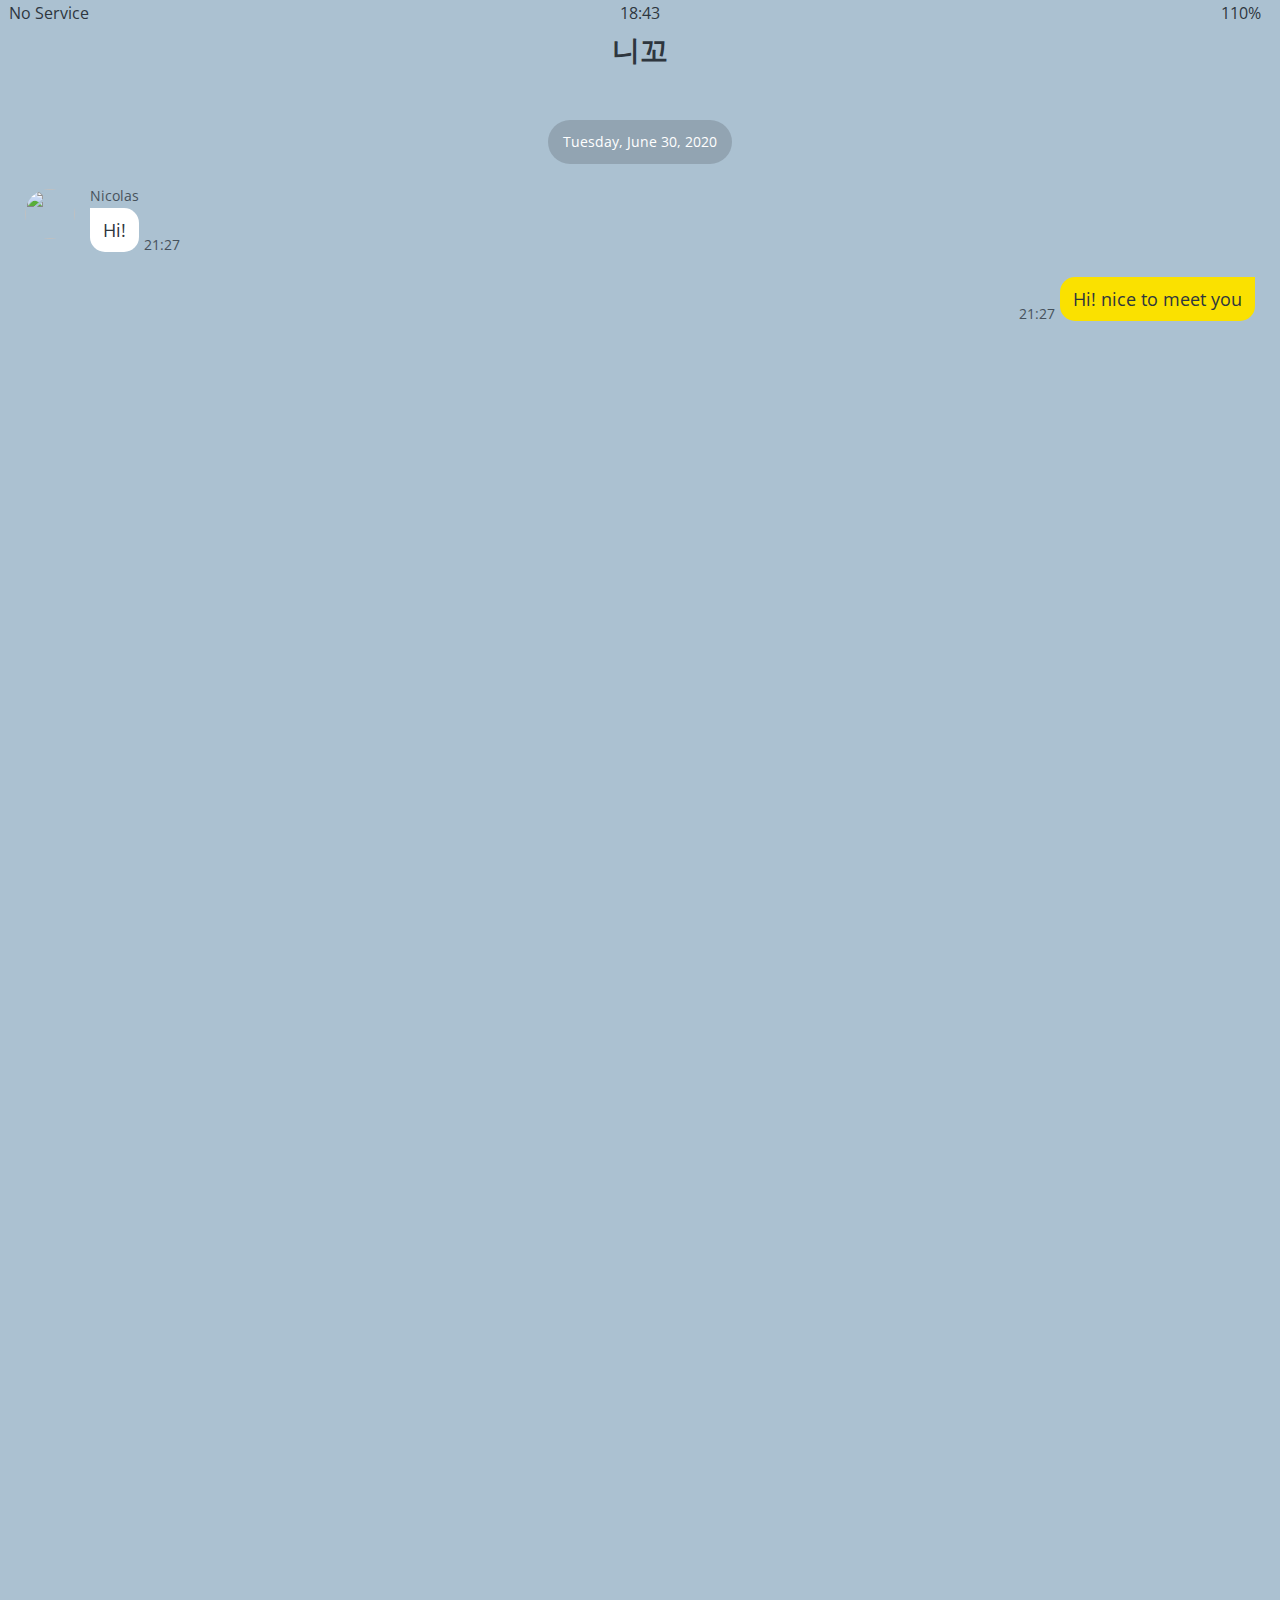
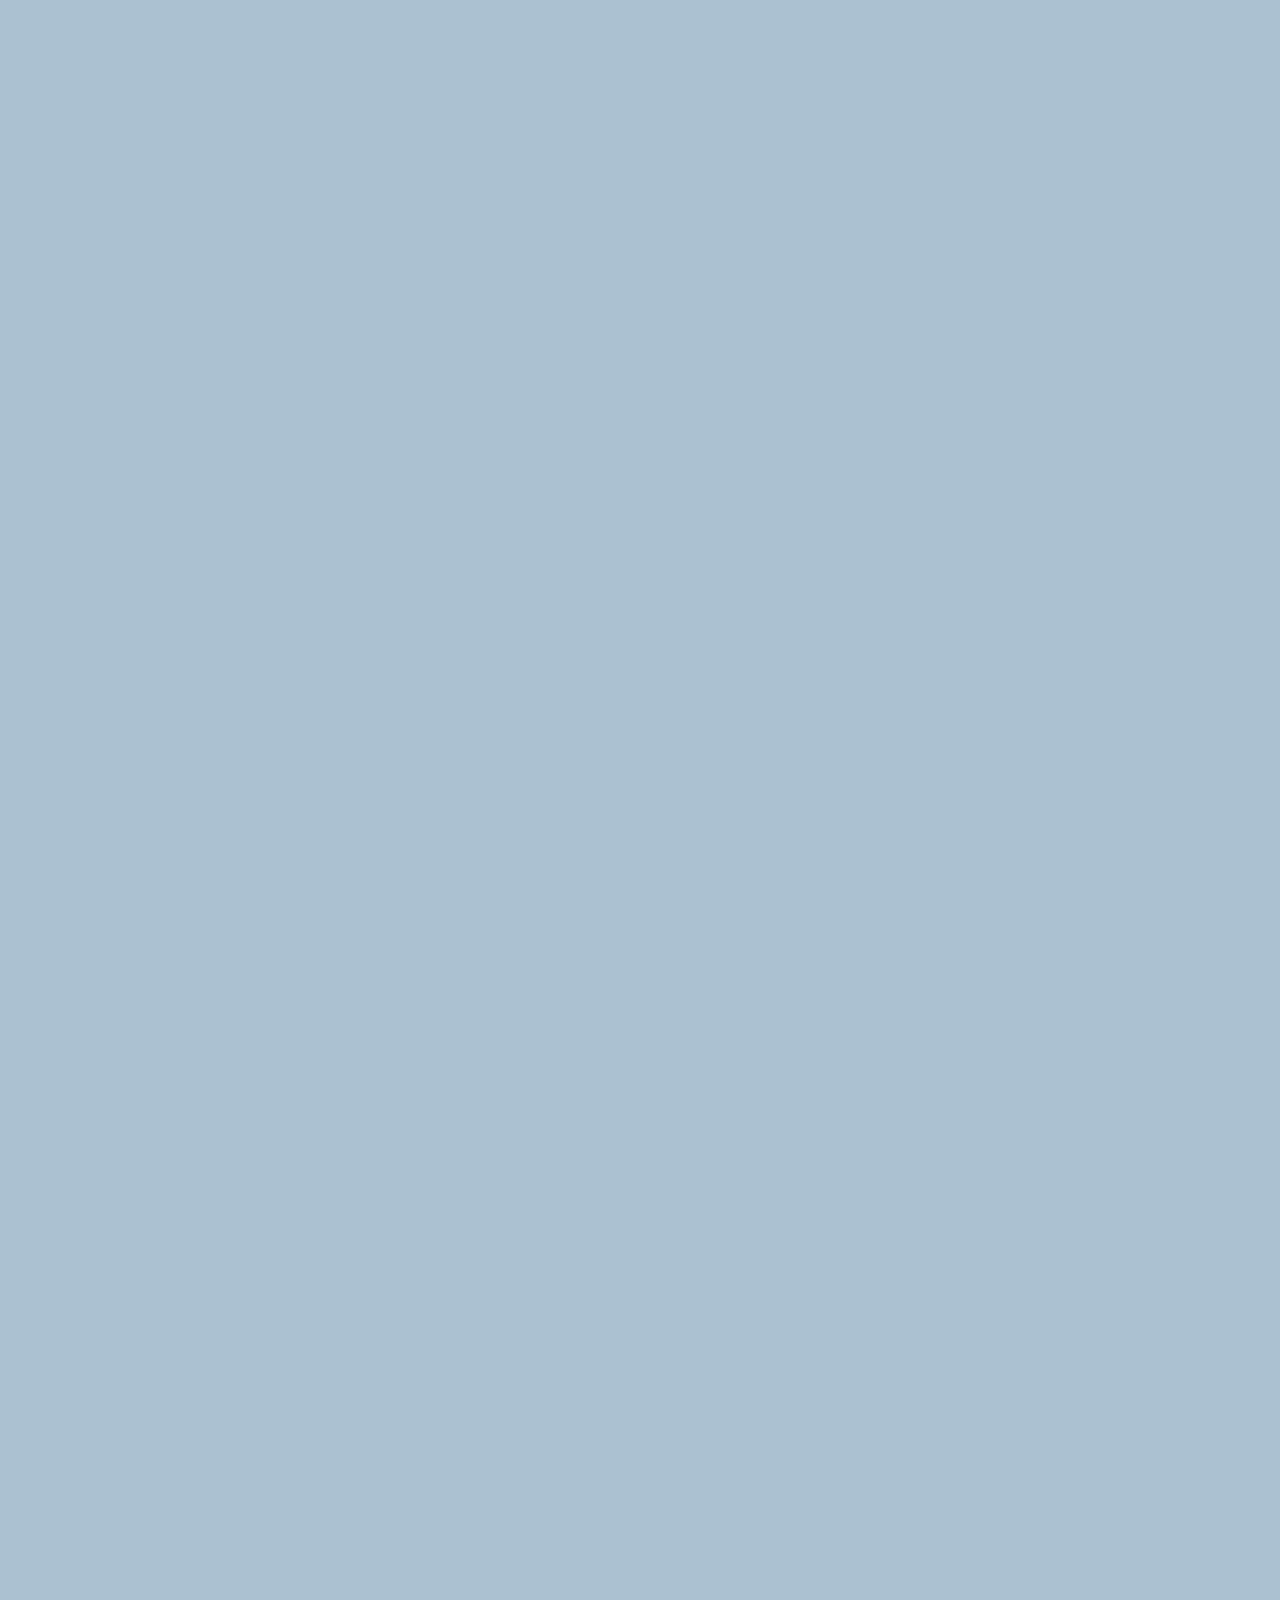
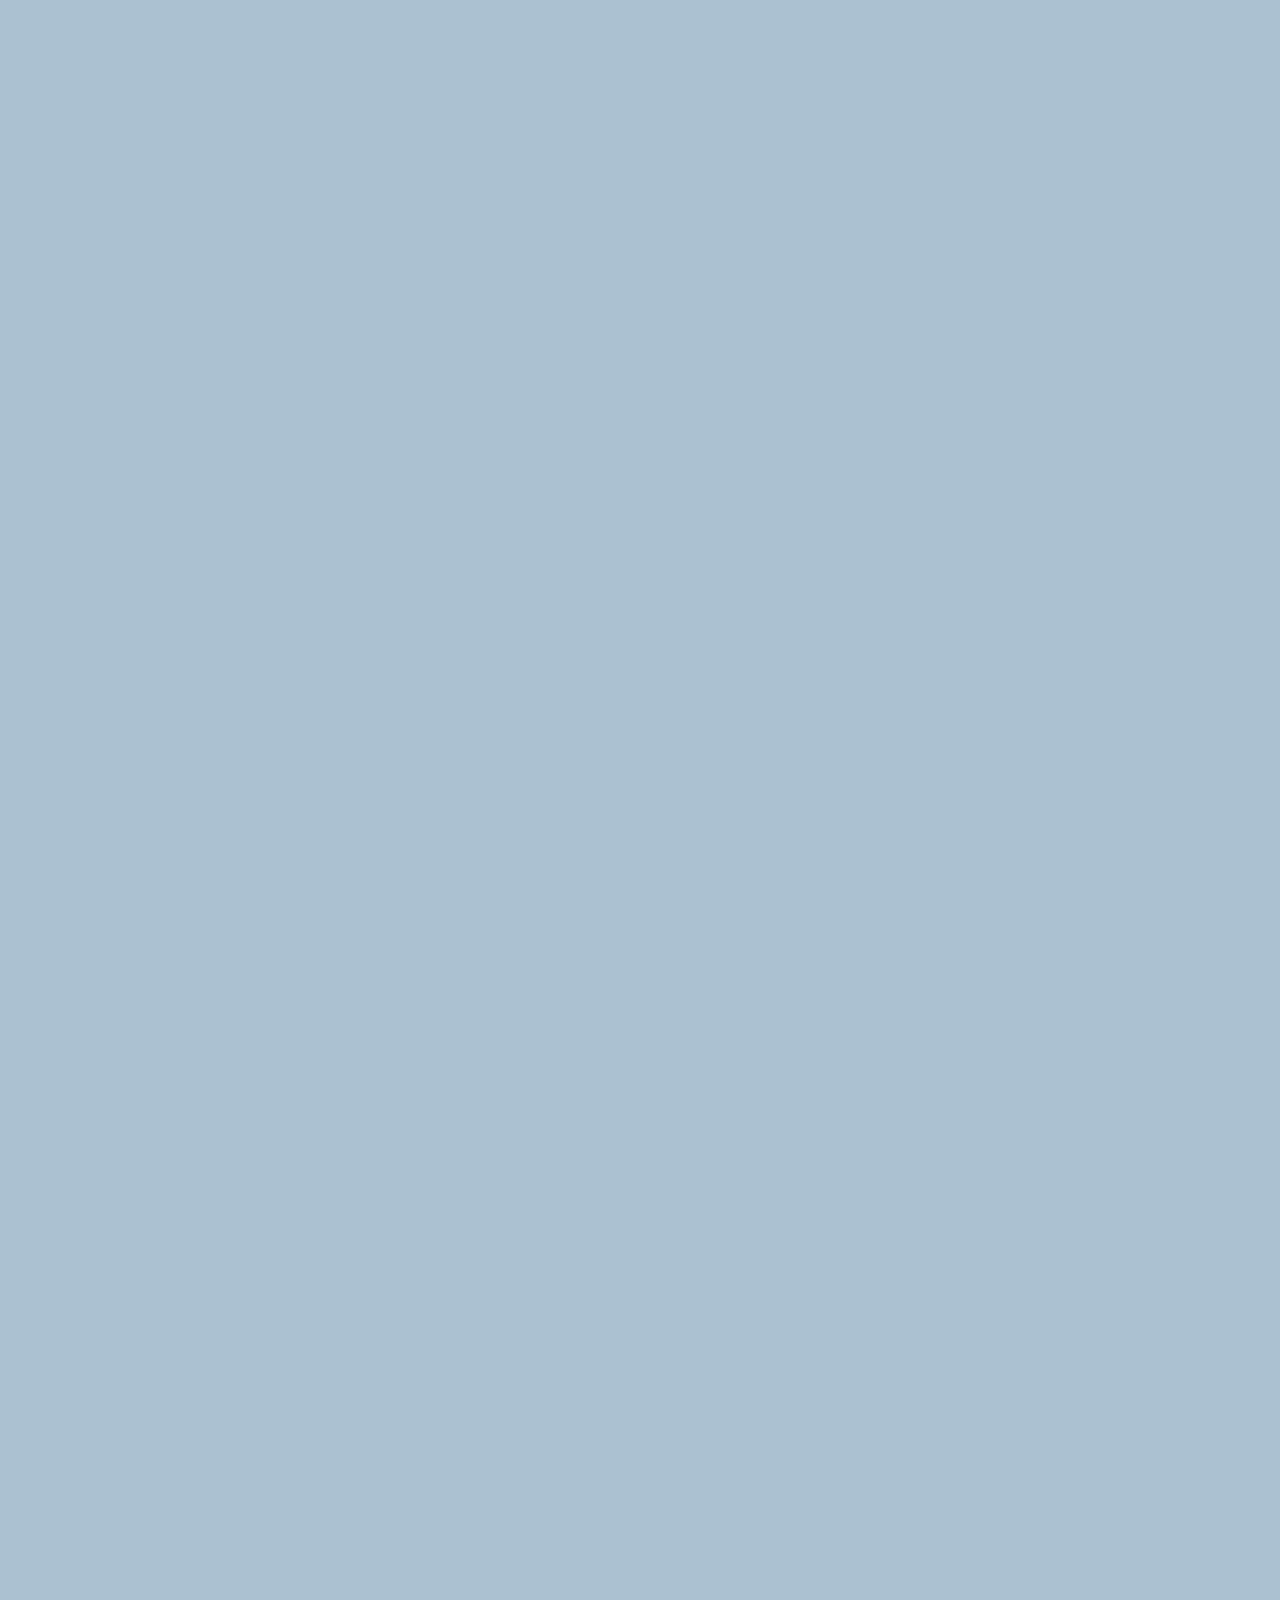
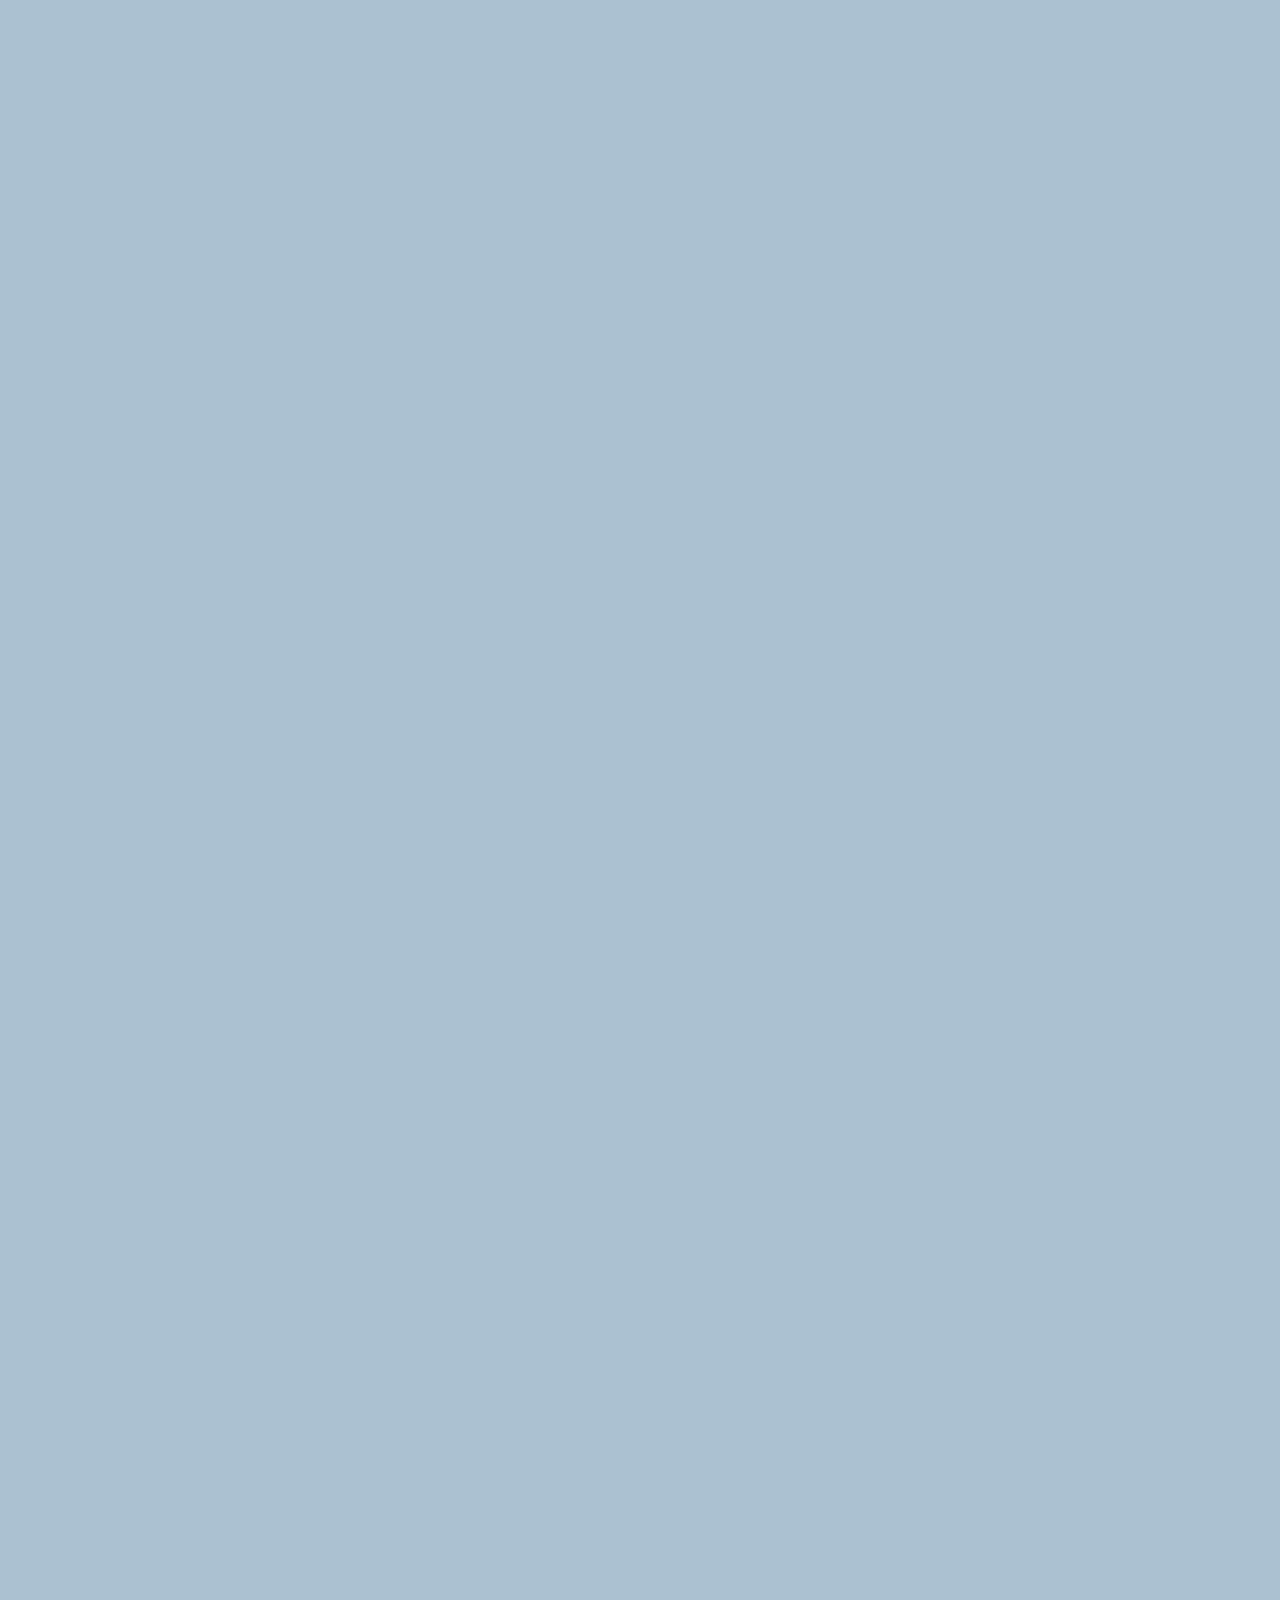
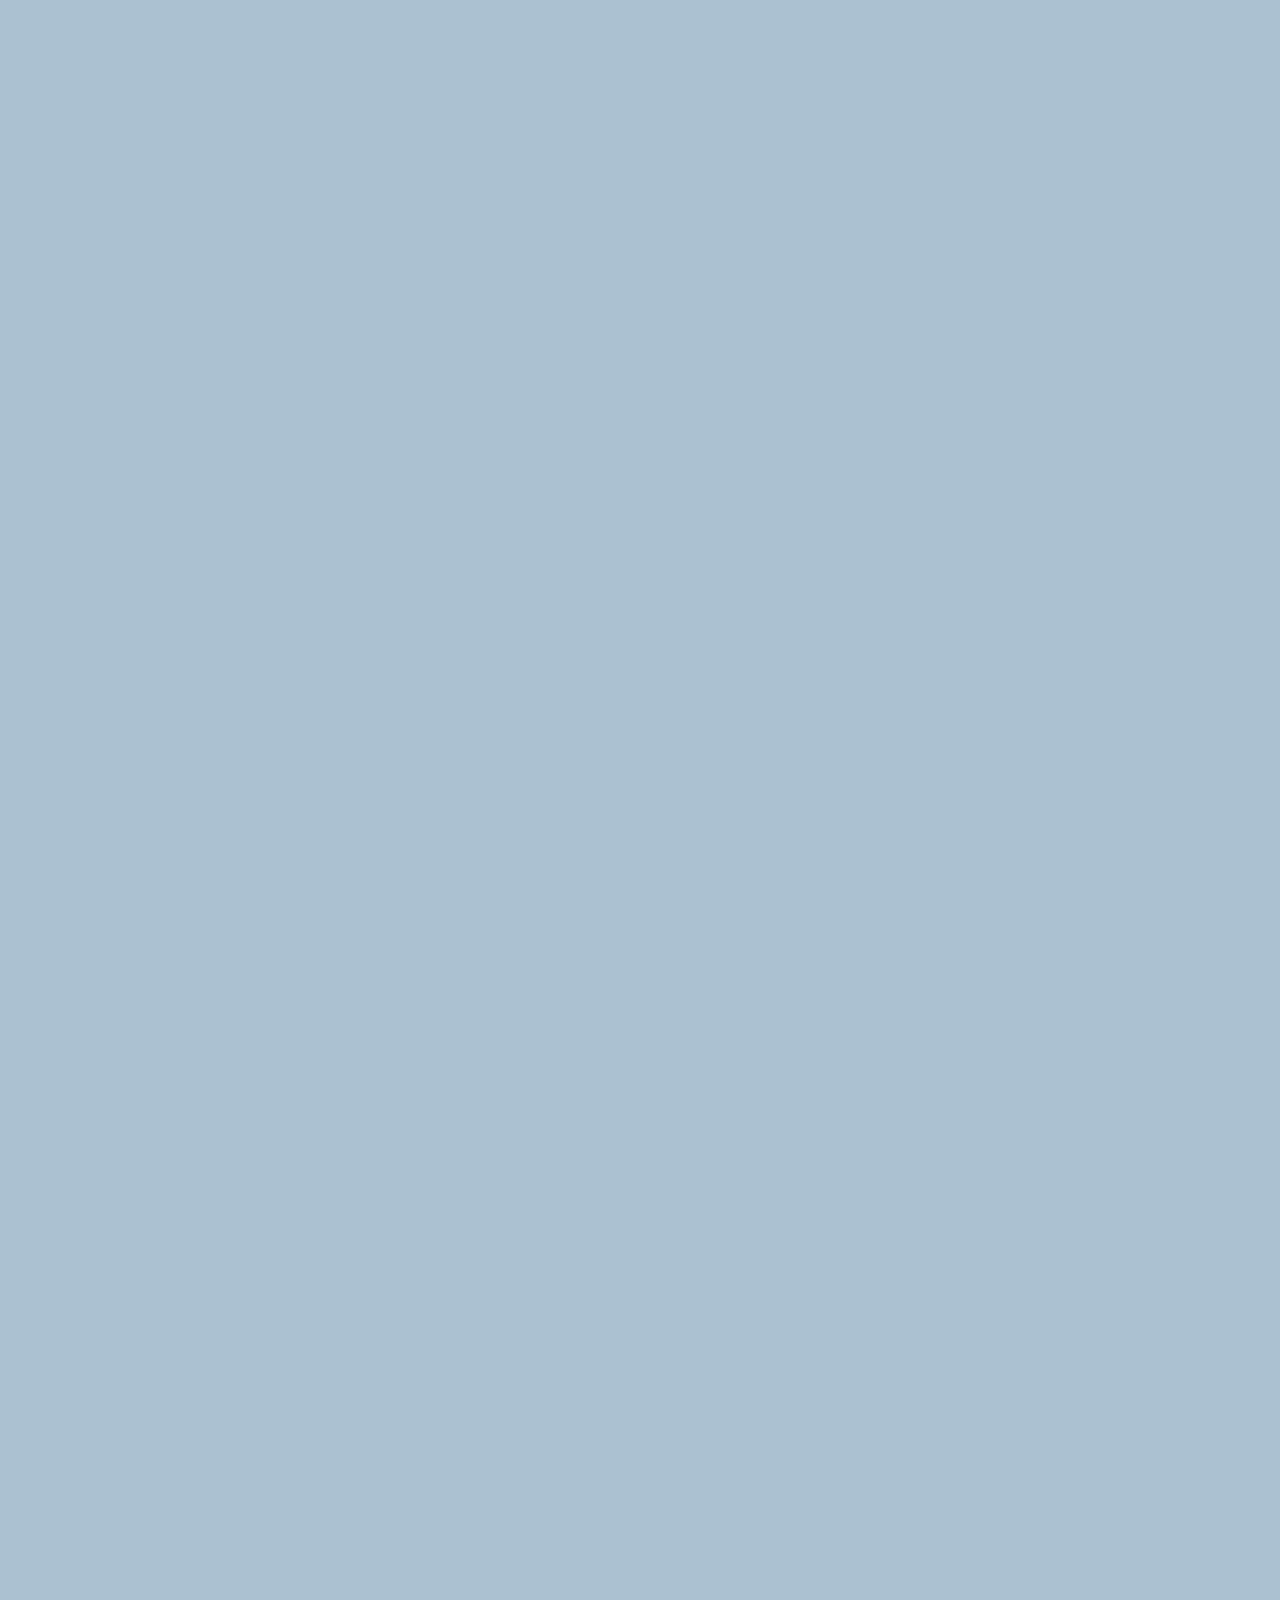
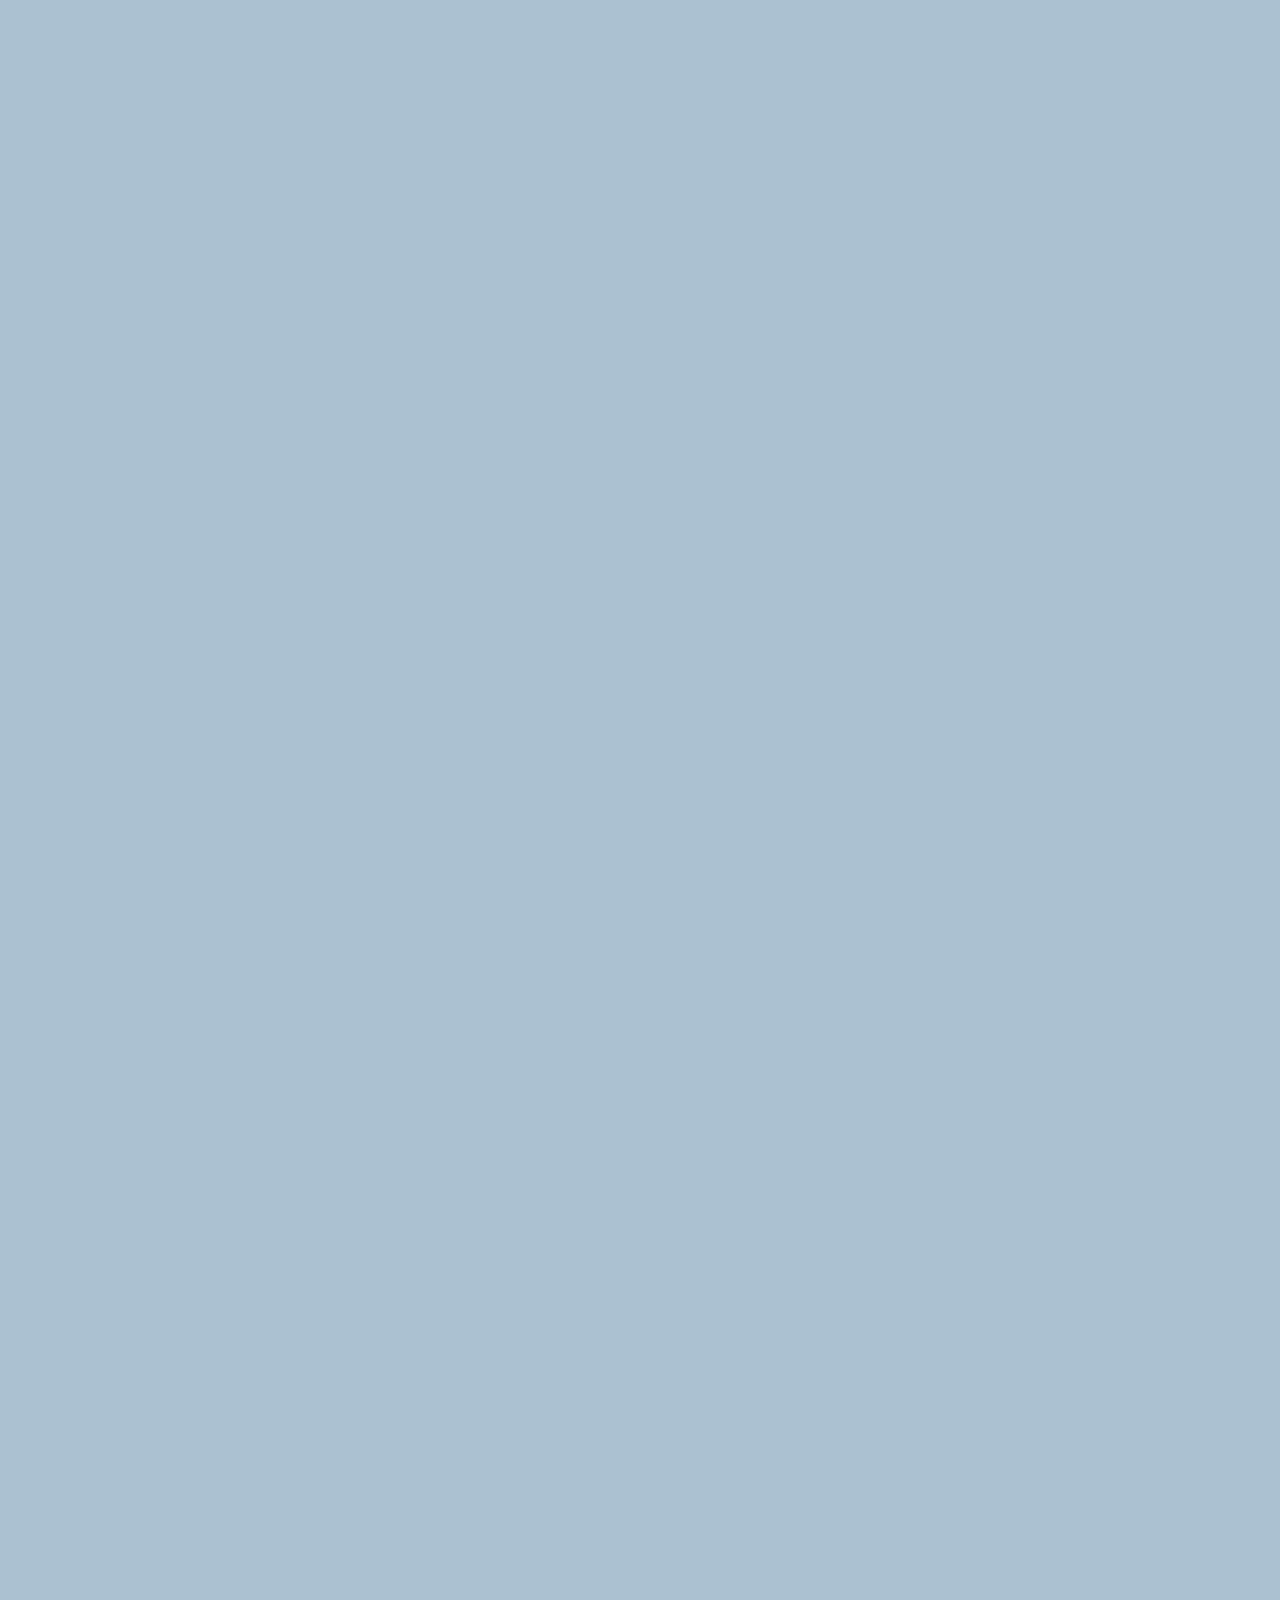
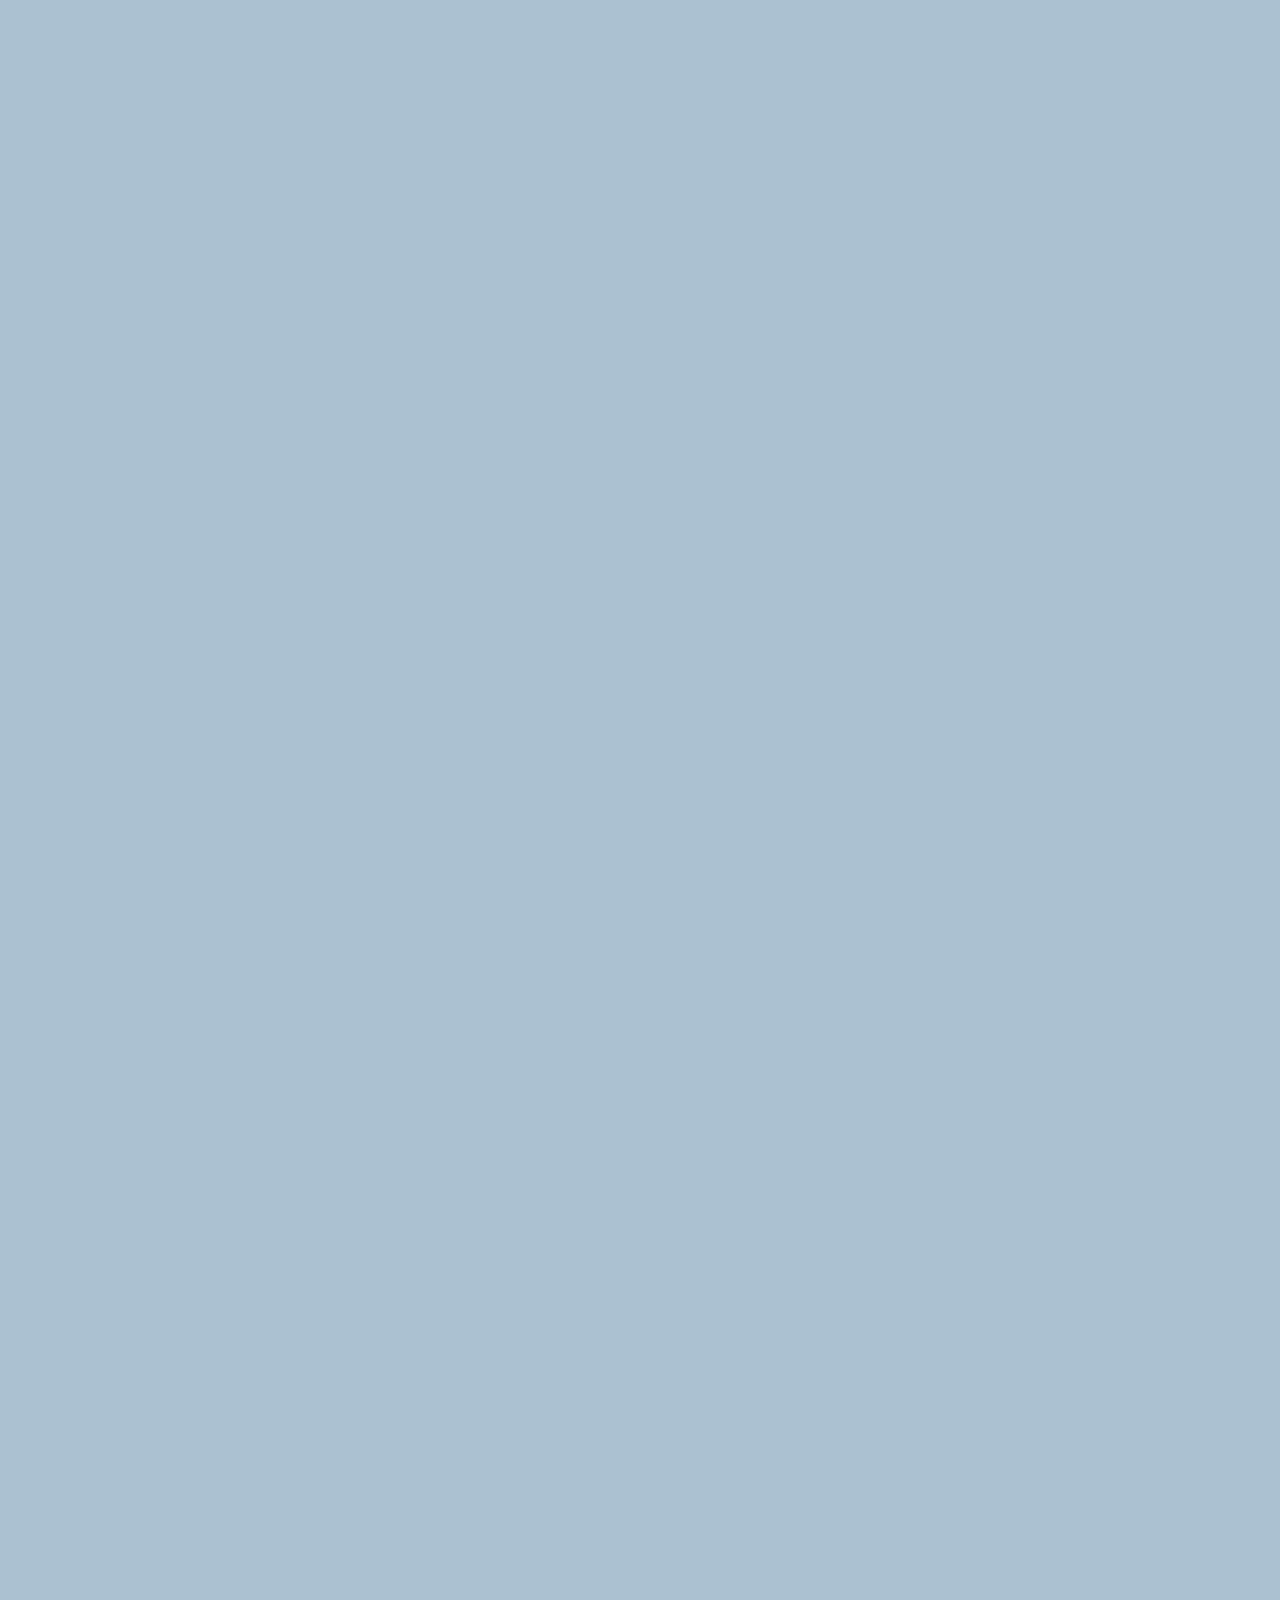
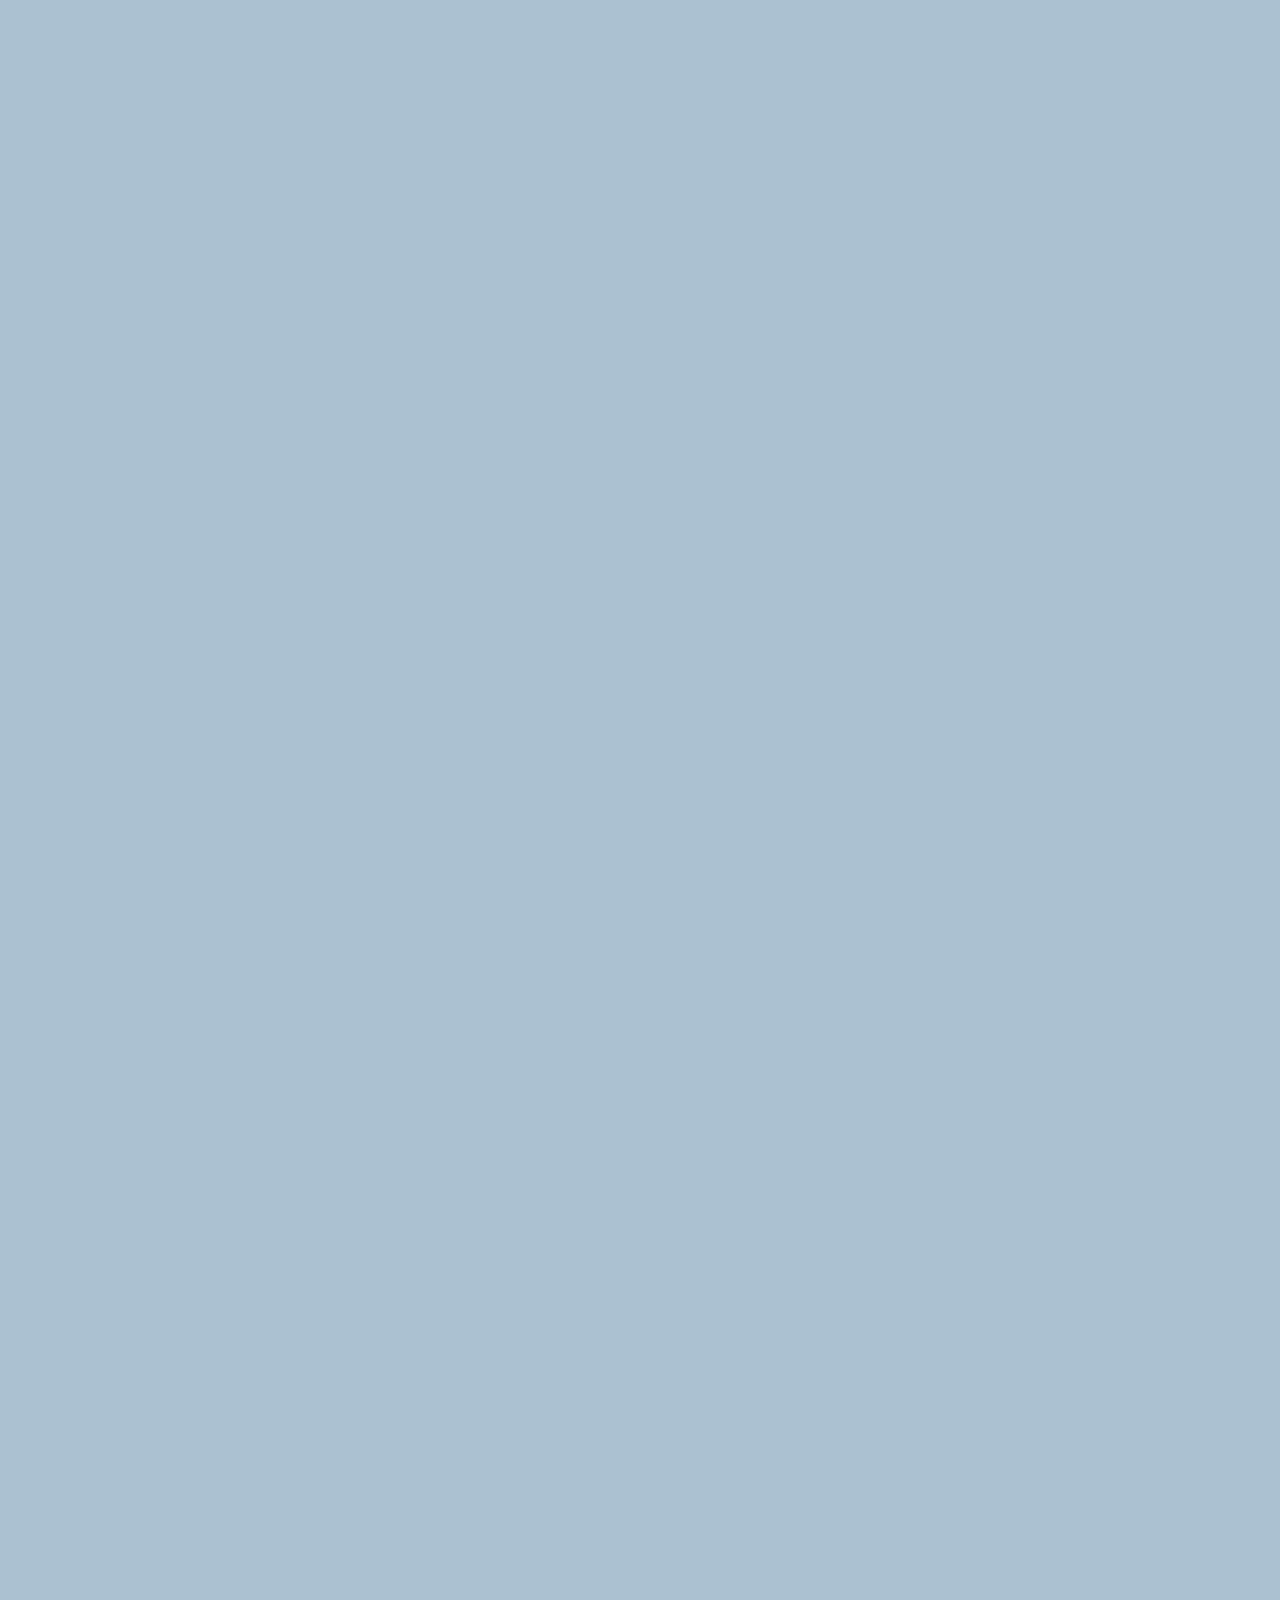
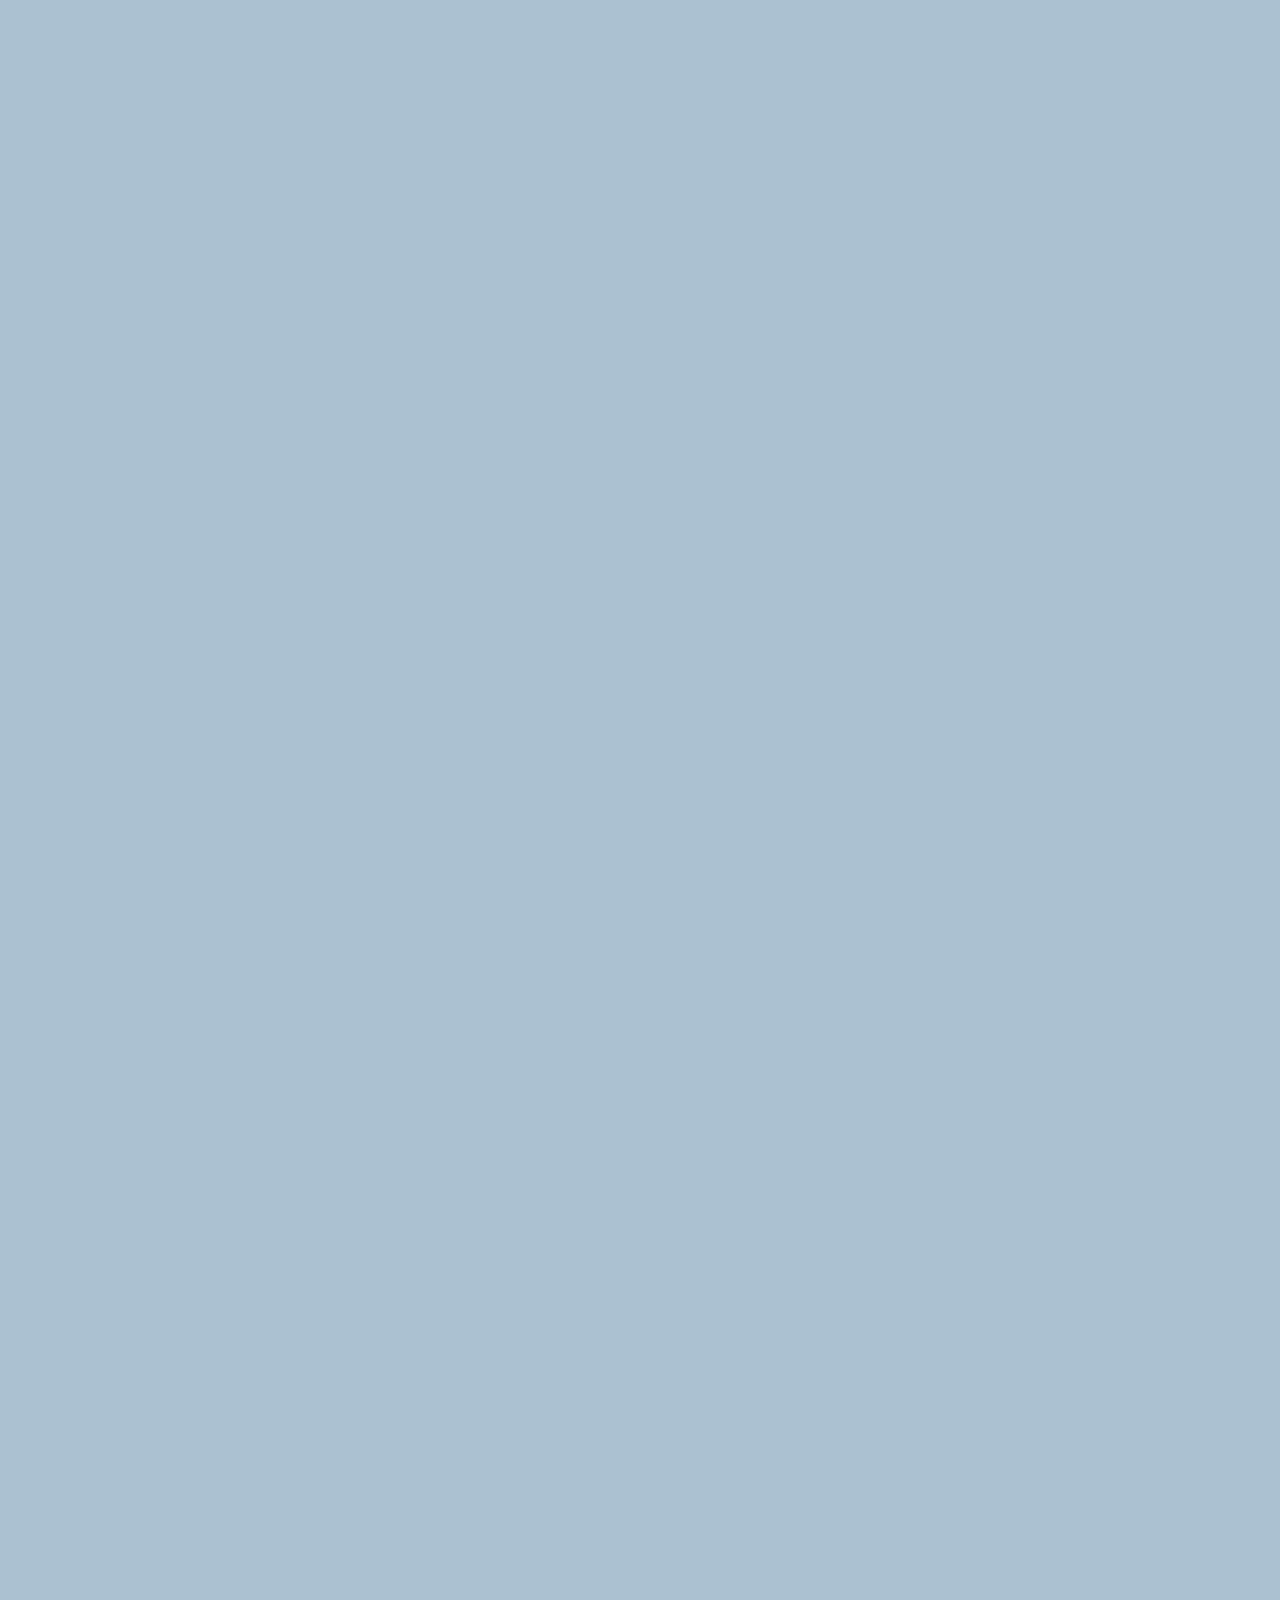
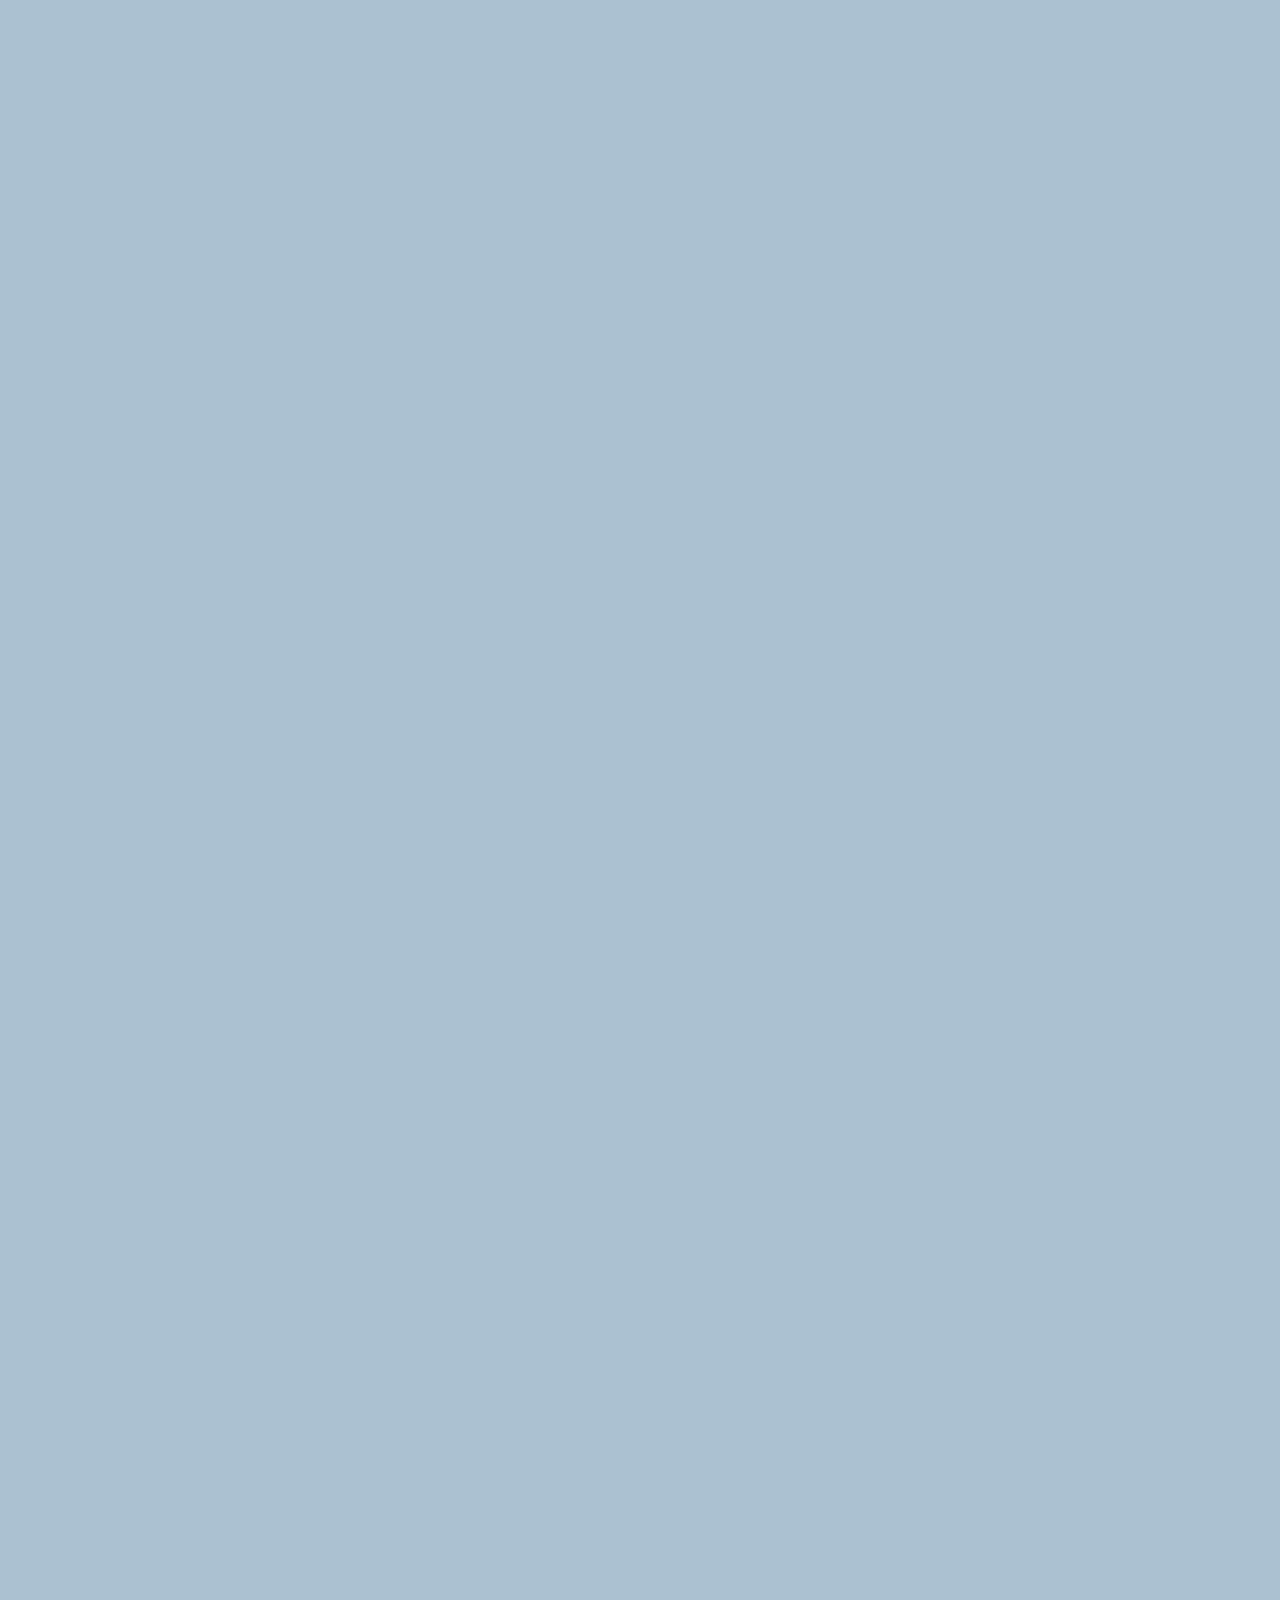
==== chat.html @ c4da056c "6.32 Chat Screen Part Five" ====
<!DOCTYPE html>
<html lang="en">
  <head>
    <link rel="stylesheet" href="css/style.css" />
    <meta charset="UTF-8" />
    <meta http-equiv="X-UA-Compatible" content="IE=edge" />
    <meta name="viewport" content="width=device-width, initial-scale=1.0" />
    <title>Chat - Kokoa Talk</title>
  </head>
  <body id="chat-screen">
    <div class="status-bar">
      <div class="status-bar__column">
        <span>No Service</span>
        <i class="fas fa-wifi"></i>
      </div>
      <div class="status-bar__column">
        <span>18:43</span>
      </div>
      <div class="status-bar__column">
        <span>110%</span>
        <i class="fas fa-battery-full"></i>
        <i class="fas fa-bolt"></i>
      </div>
    </div>

    <header class="alt-header">
      <div class="alt-header__column">
        <a href="chats.html">
          <i class="fas fa-angle-left fa-3x"></i>
        </a>
      </div>
      <div class="alt-header__column">
        <h1 class="alt-header__title">니꼬</h1>
      </div>
      <div class="alt-header__column">
        <span> <i class="fas fa-search fa-lg"></i></span>
        <span> <i class="fas fa-bars fa-lg"></i></span>
      </div>
    </header>

    <main class="main-screen main-chat">
      <div class="chat__timestamp">Tuesday, June 30, 2020</div>

      <div class="message-row">
        <img
          src="https://search.pstatic.net/common/?src=http%3A%2F%2Fblogfiles.naver.net%2FMjAxOTEyMDFfMjAx%2FMDAxNTc1MTc1MTUzNDQ0.iFAa_LnwqKTFuRigKzanPhkxWnrK9d_RCJTj7CvqNwEg.gkN0BAo3JsBDCJYceMWY21KvQEgP7J-B3_XL0R60f80g.JPEG.beethoven1203%2FIMG_3054.JPG&type=a340"
        />
        <div class="message-row__content">
          <span class="message__author">Nicolas</span>
          <div class="message__info">
            <span class="message__bubble">Hi!</span>
            <span class="message__time">21:27</span>
          </div>
        </div>
      </div>

      <div class="message-row message-row--own">
        <div class="message-row__content">
          <div class="message__info">
            <span class="message__bubble">Hi! nice to meet you</span>
            <span class="message__time">21:27</span>
          </div>
        </div>
      </div>
    </main>

    <script
      src="https://kit.fontawesome.com/6478f529f2.js"
      crossorigin="anonymous"
    ></script>
  </body>
</html>
---- css/style.css ----
@import url("https://fonts.googleapis.com/css2?family=Open+Sans:wght@400;600&display=swap");
@import "reset.css";
@import "variable.css";

/* Components */
@import "components/status-bar.css";
@import "components/nav-bar.css";
@import "components/screen-header.css";
@import "components/alt-screen-header.css";
@import "components/user-component.css";
@import "components/badge.css";
@import "components/icon-row.css";
/* Screens */
@import "screens/login.css";
@import "screens/friends.css";
@import "screens/find.css";
@import "screens/more.css";
@import "screens/settings.css";
@import "screens/chat.css";

body {
  color: #2e363e;
  font-family: "Open Sans", sans-serif;
  height: 1000vh;
}

.main-screen {
  padding: 0px var(--horizontal-space);
}
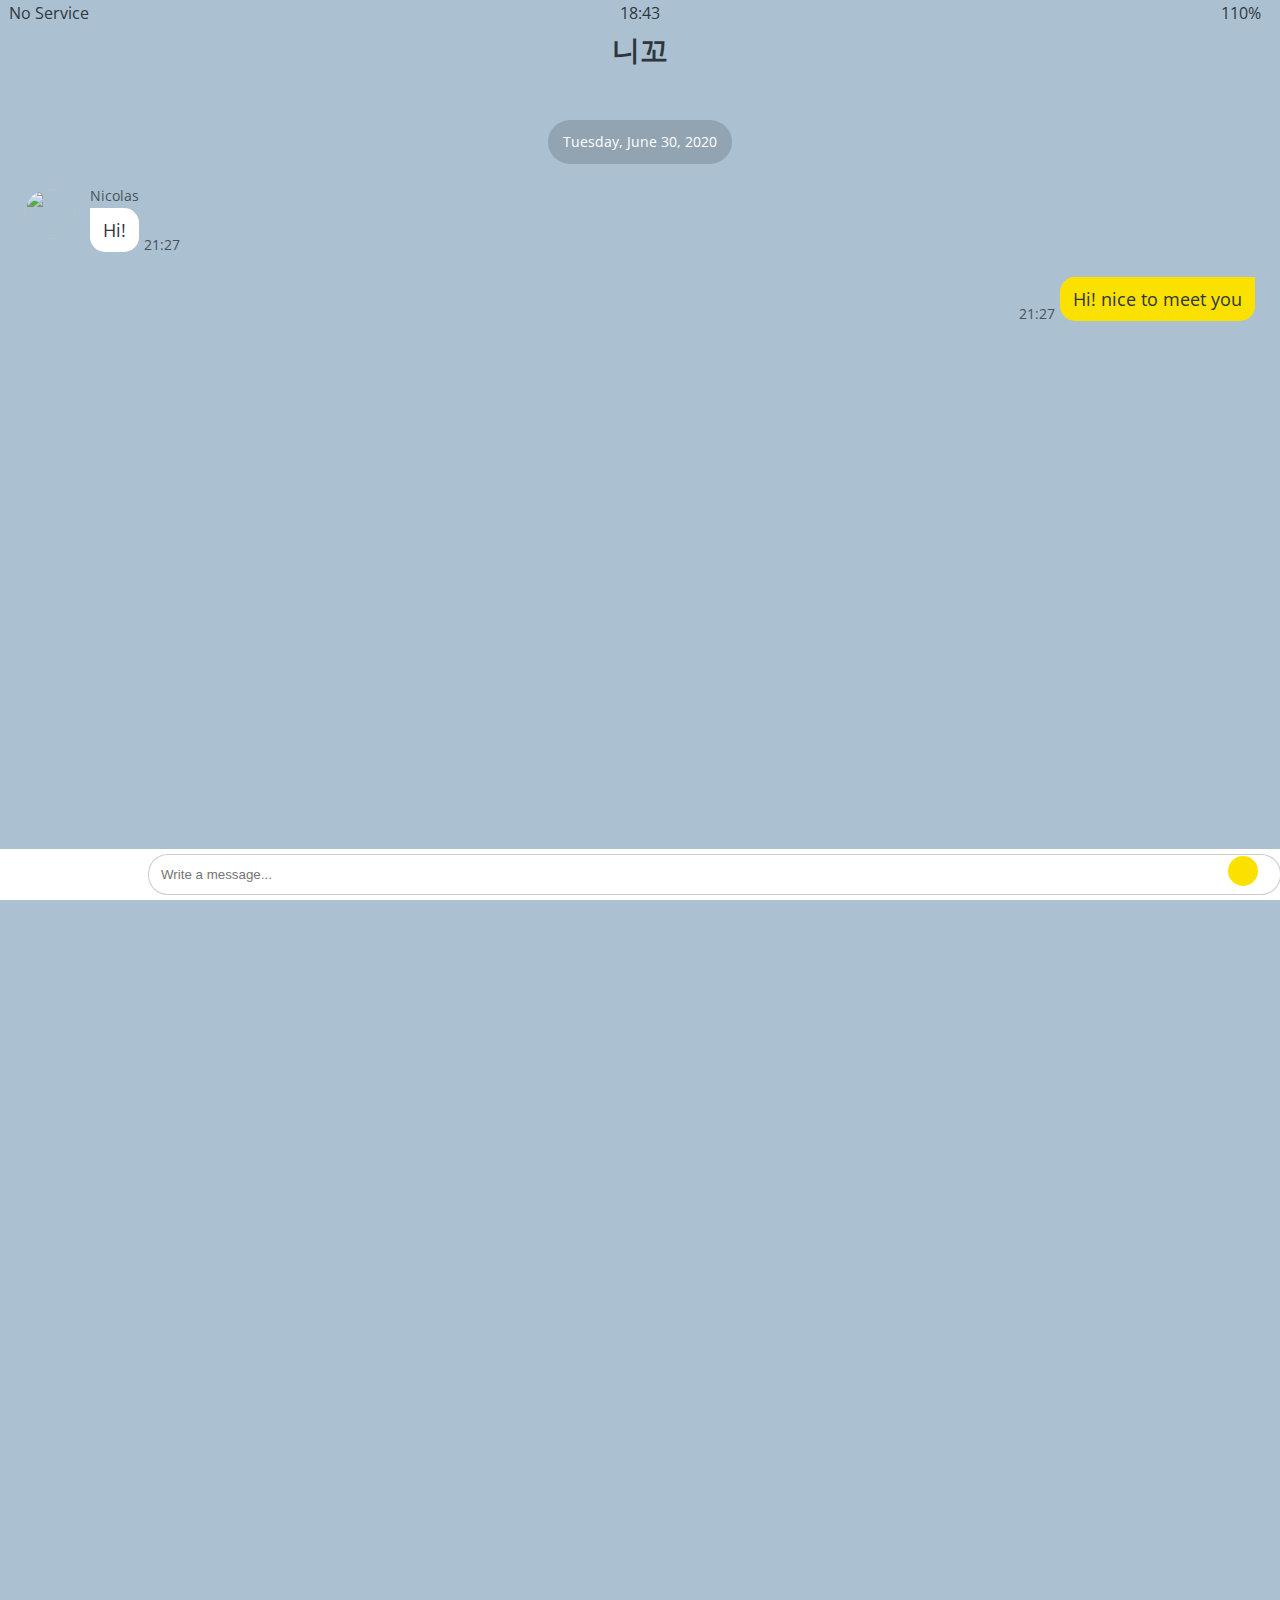
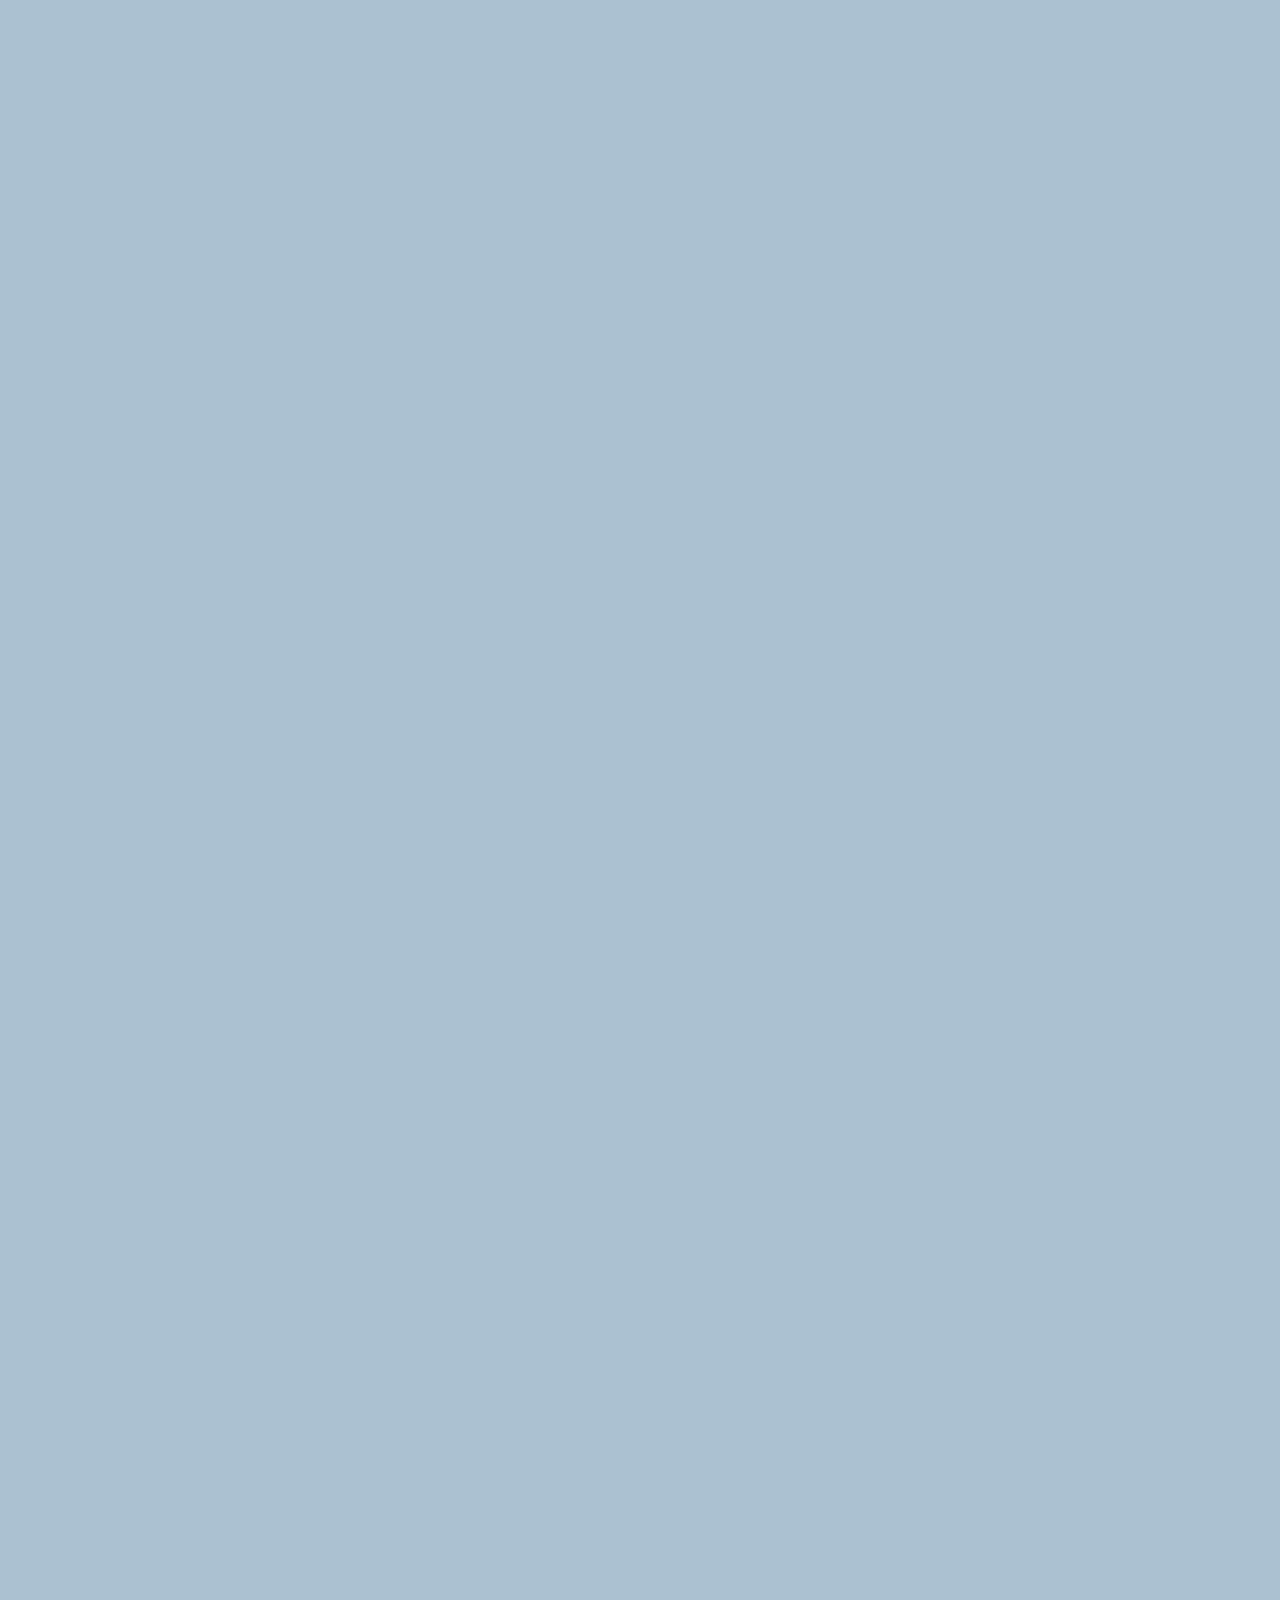
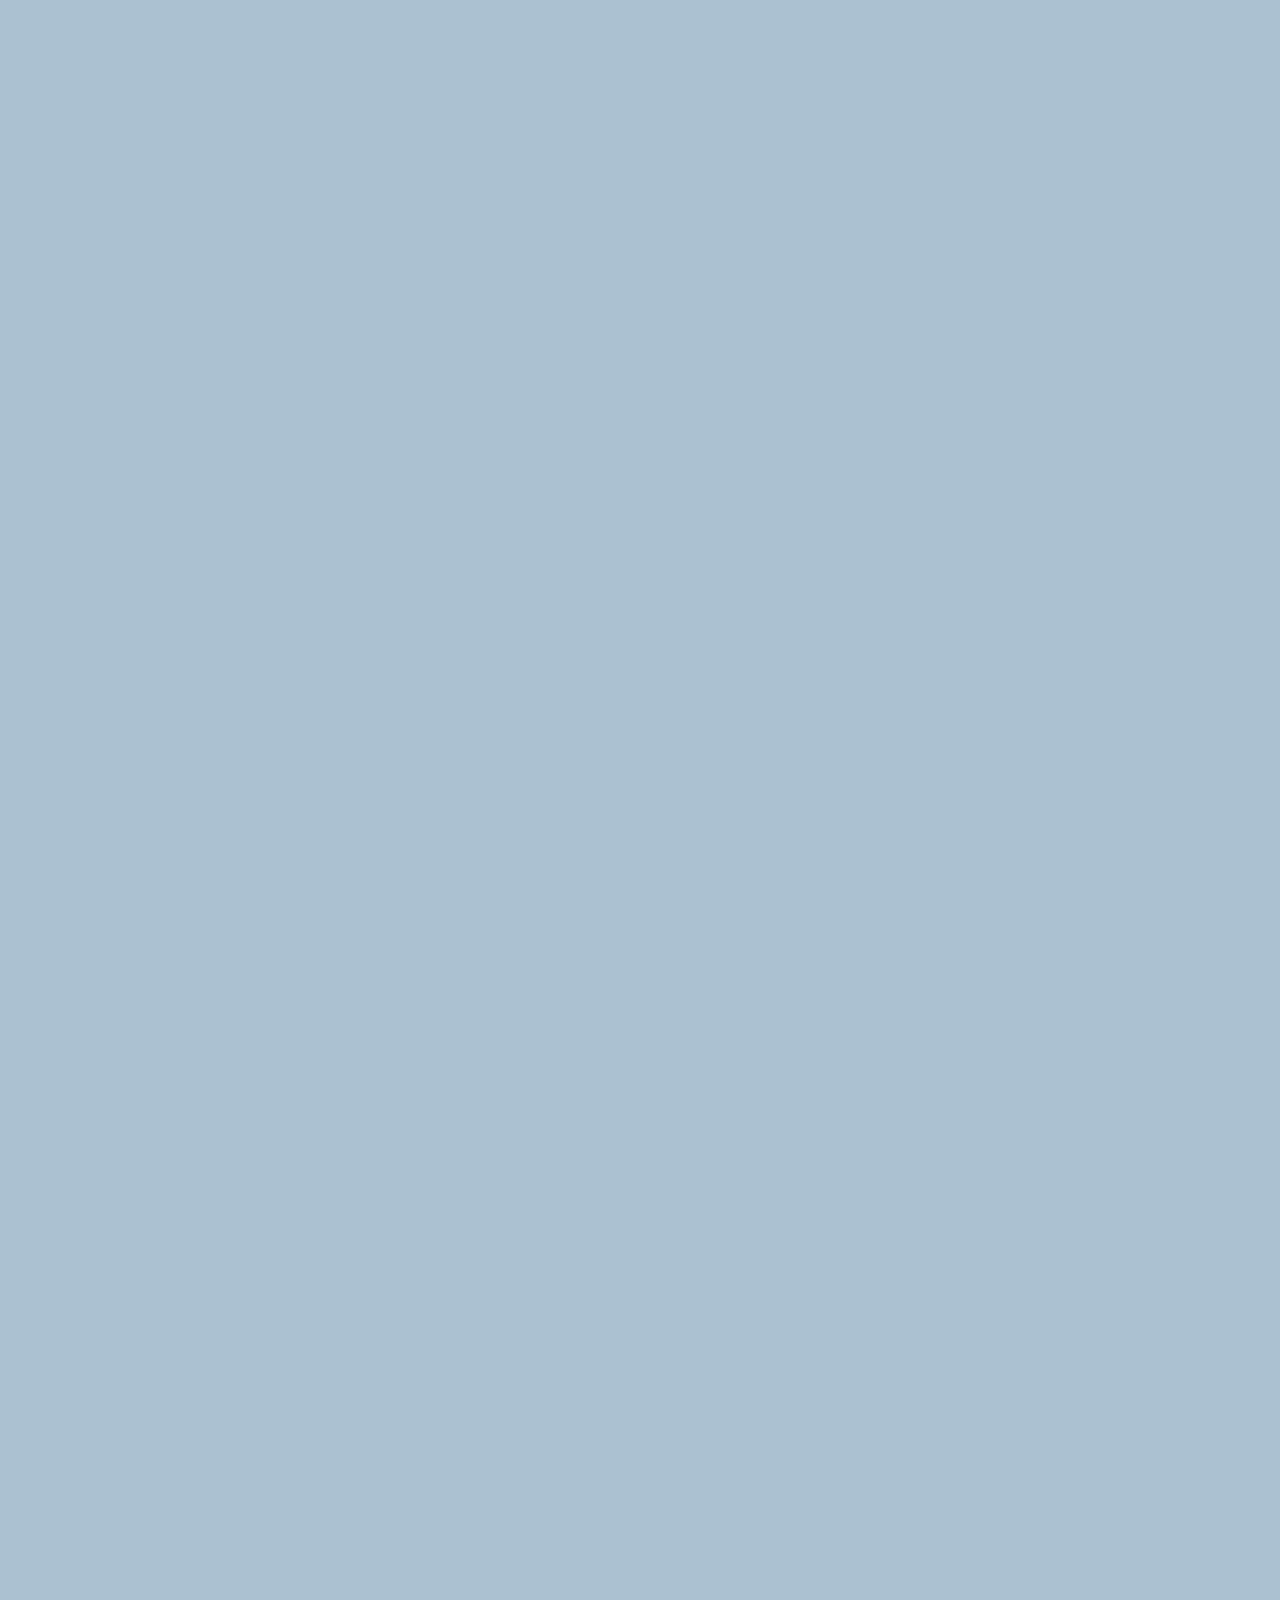
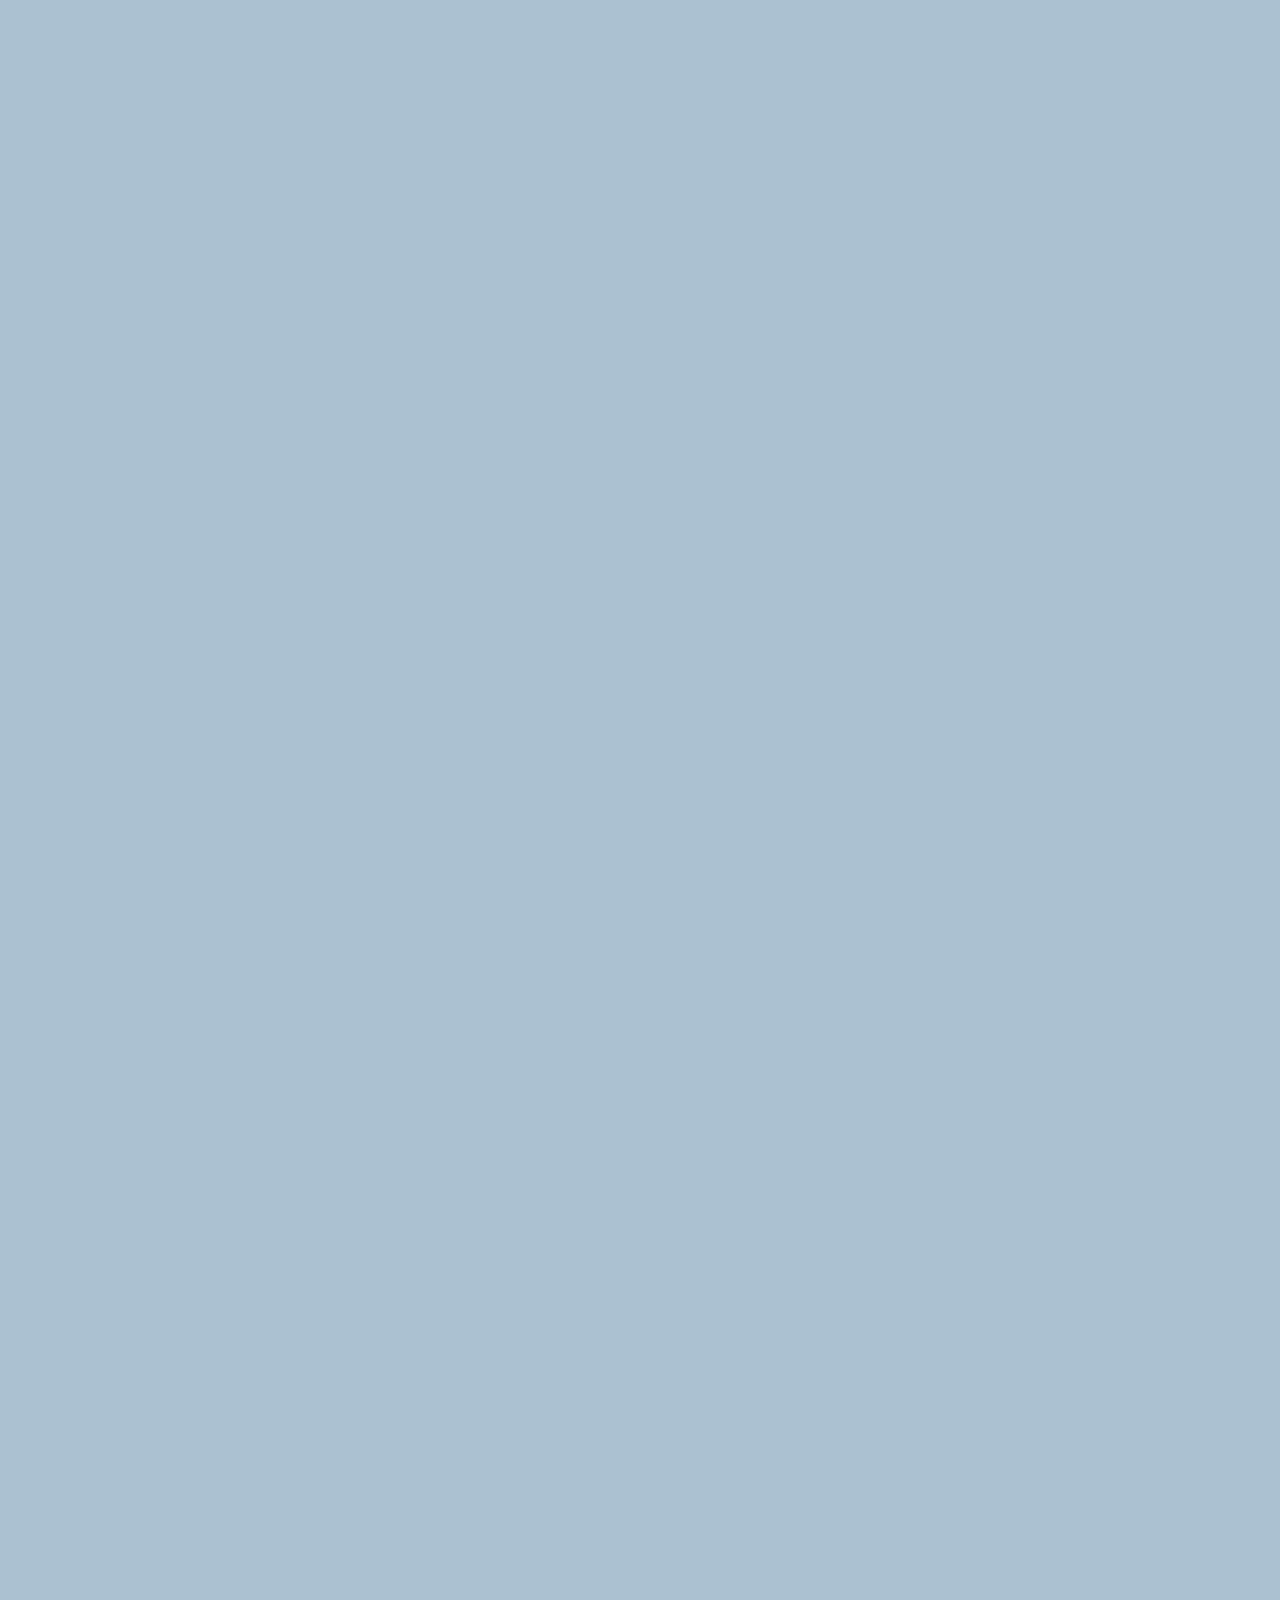
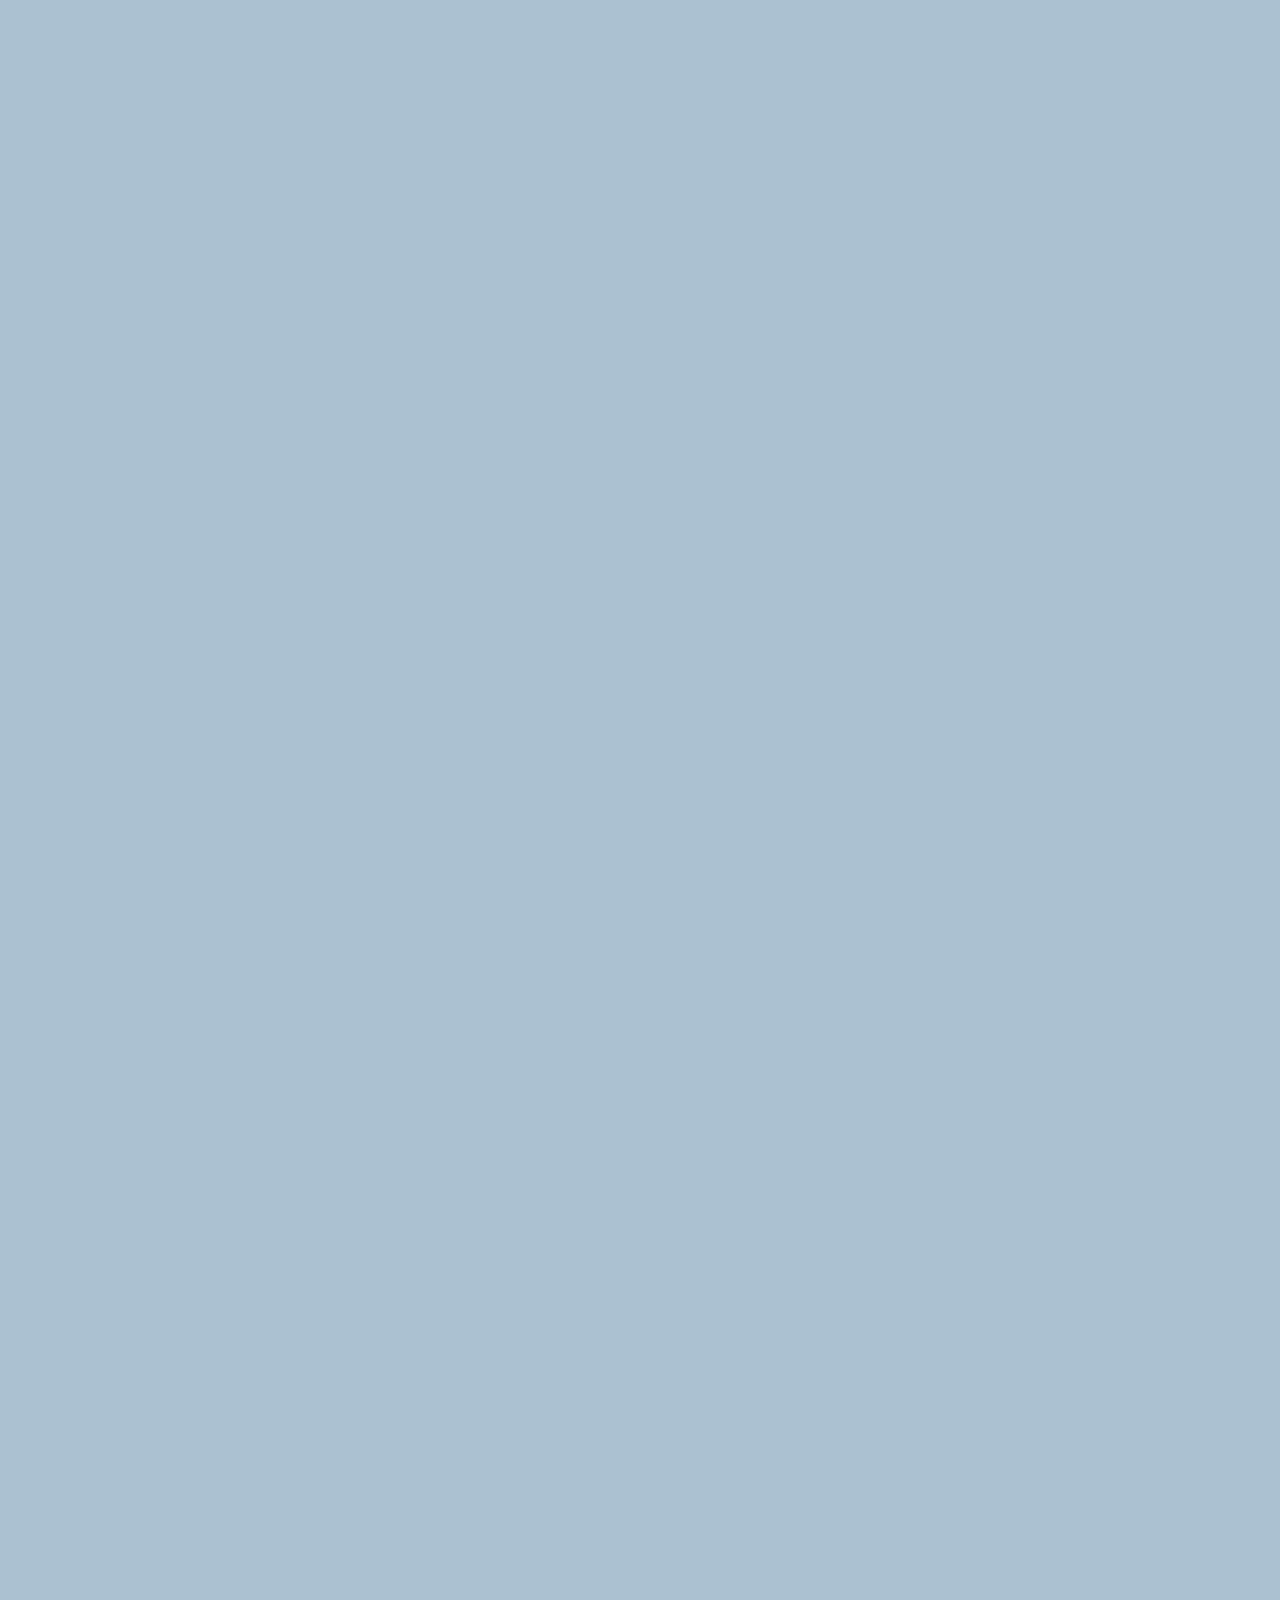
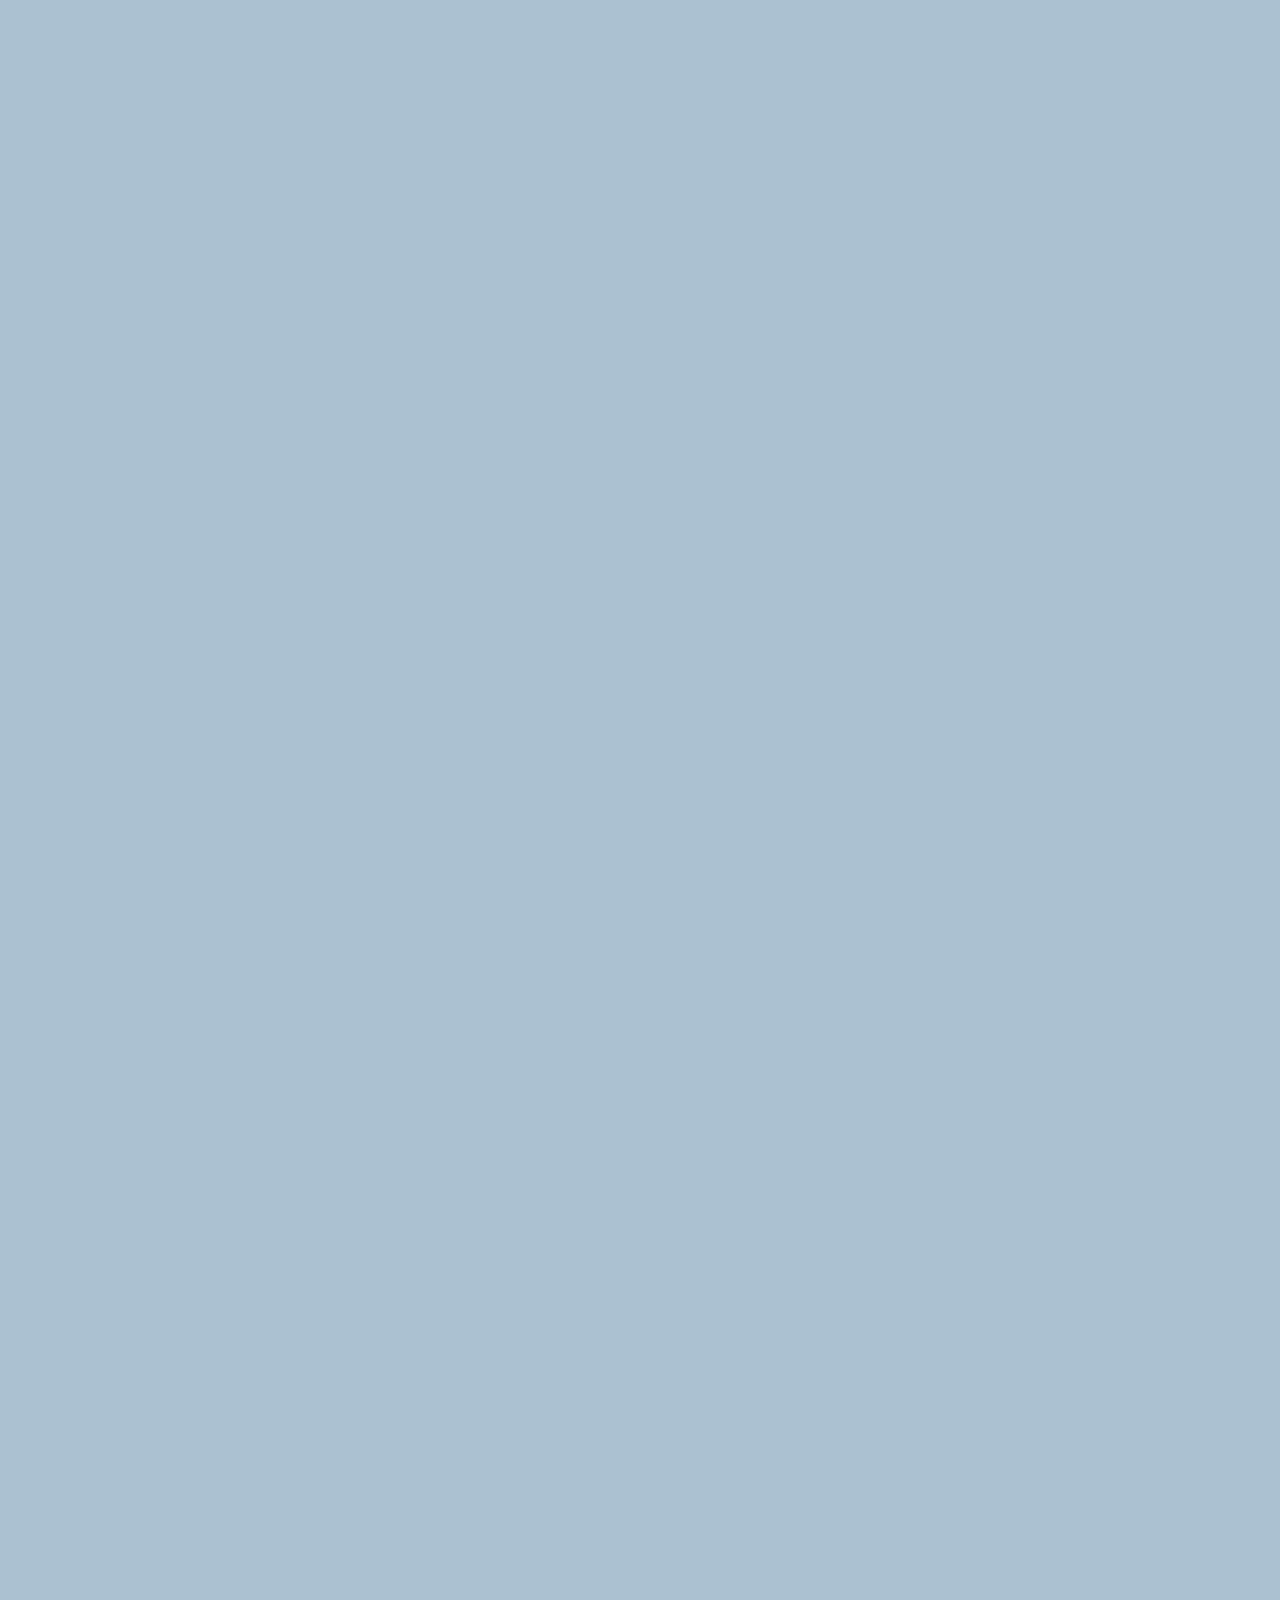
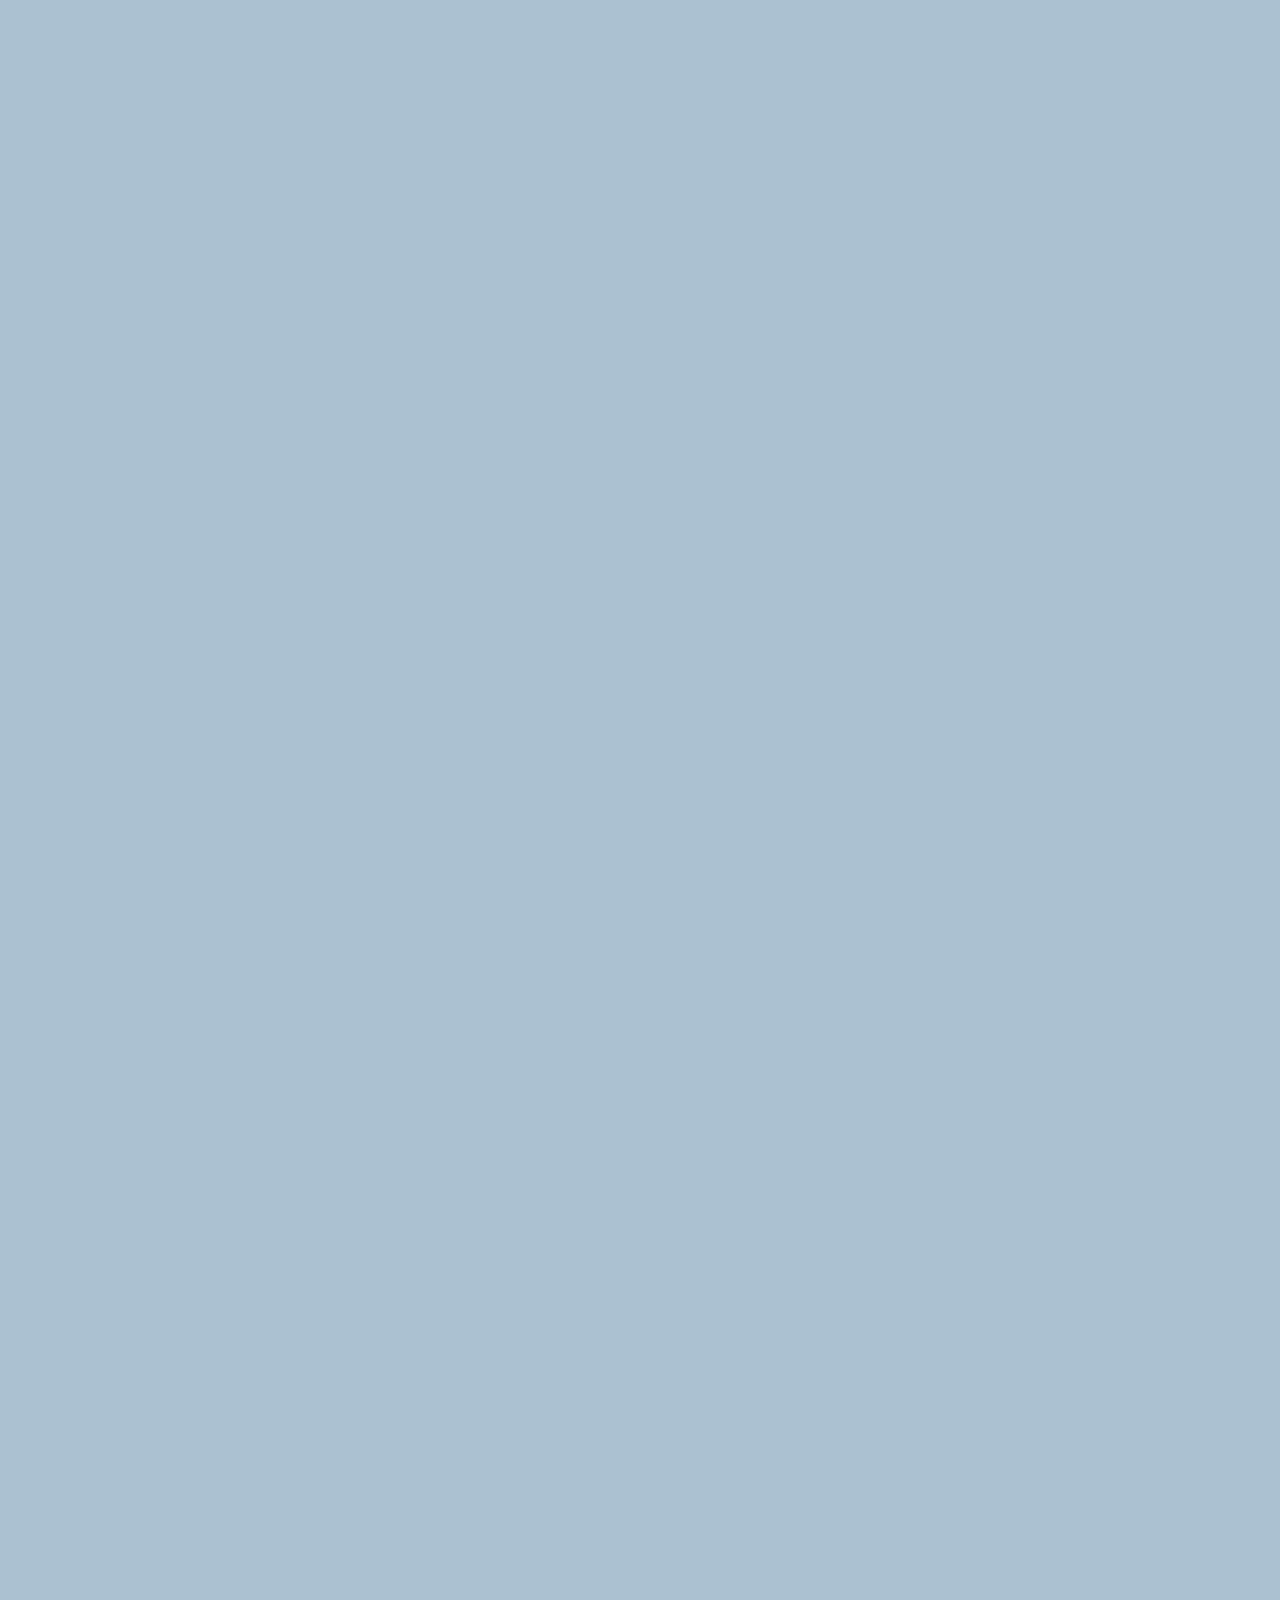
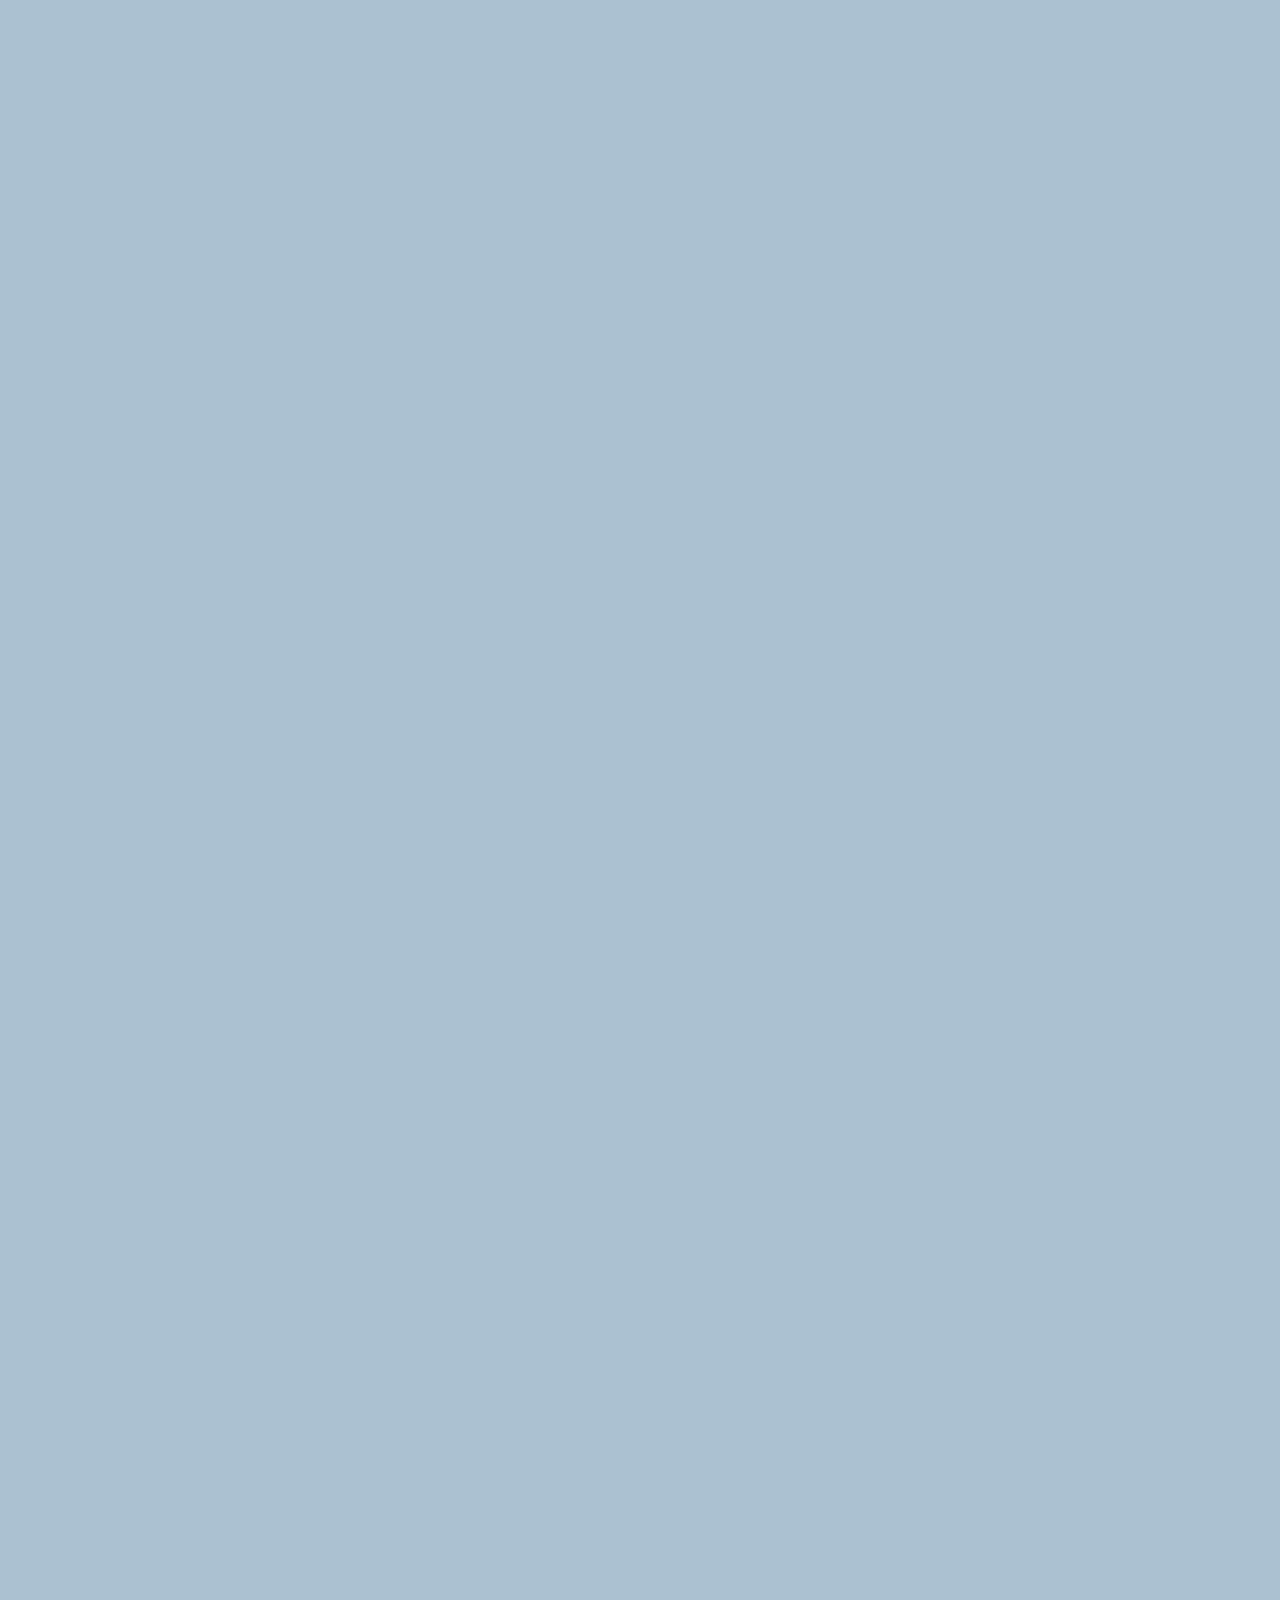
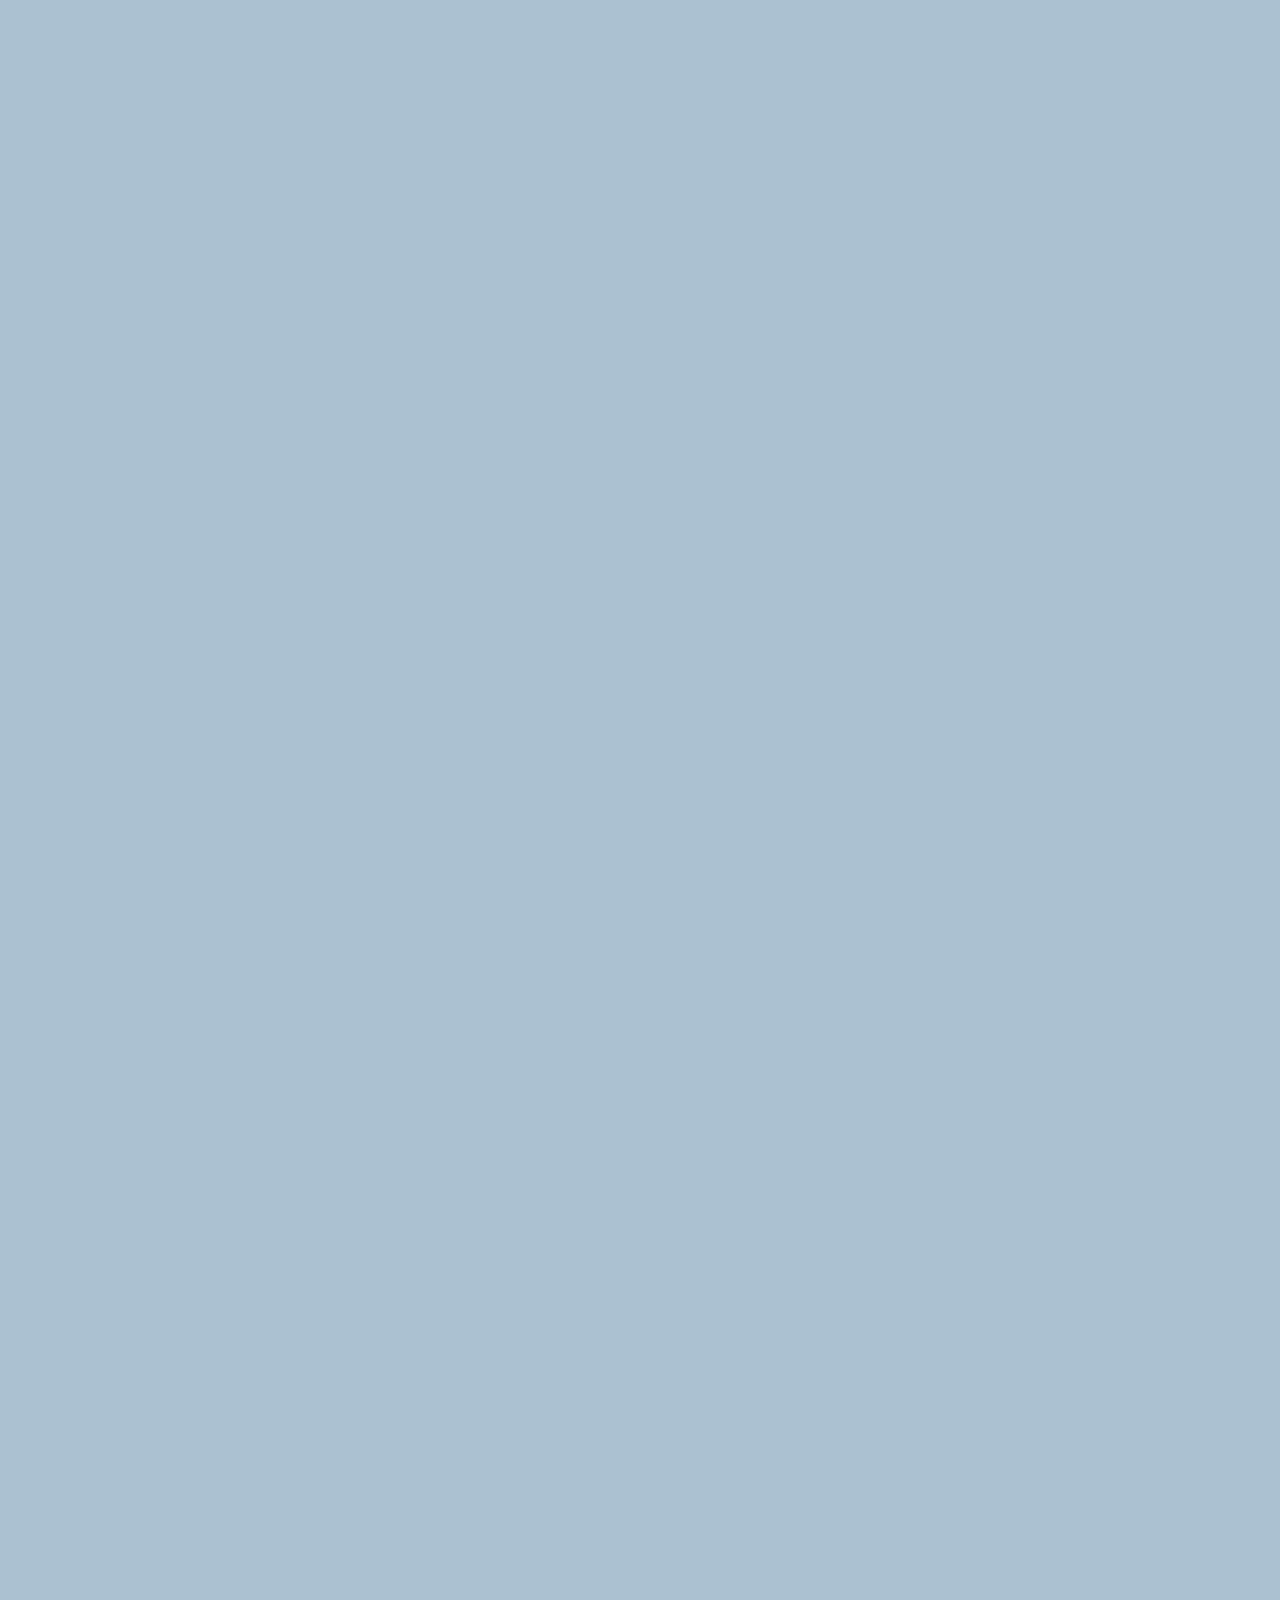
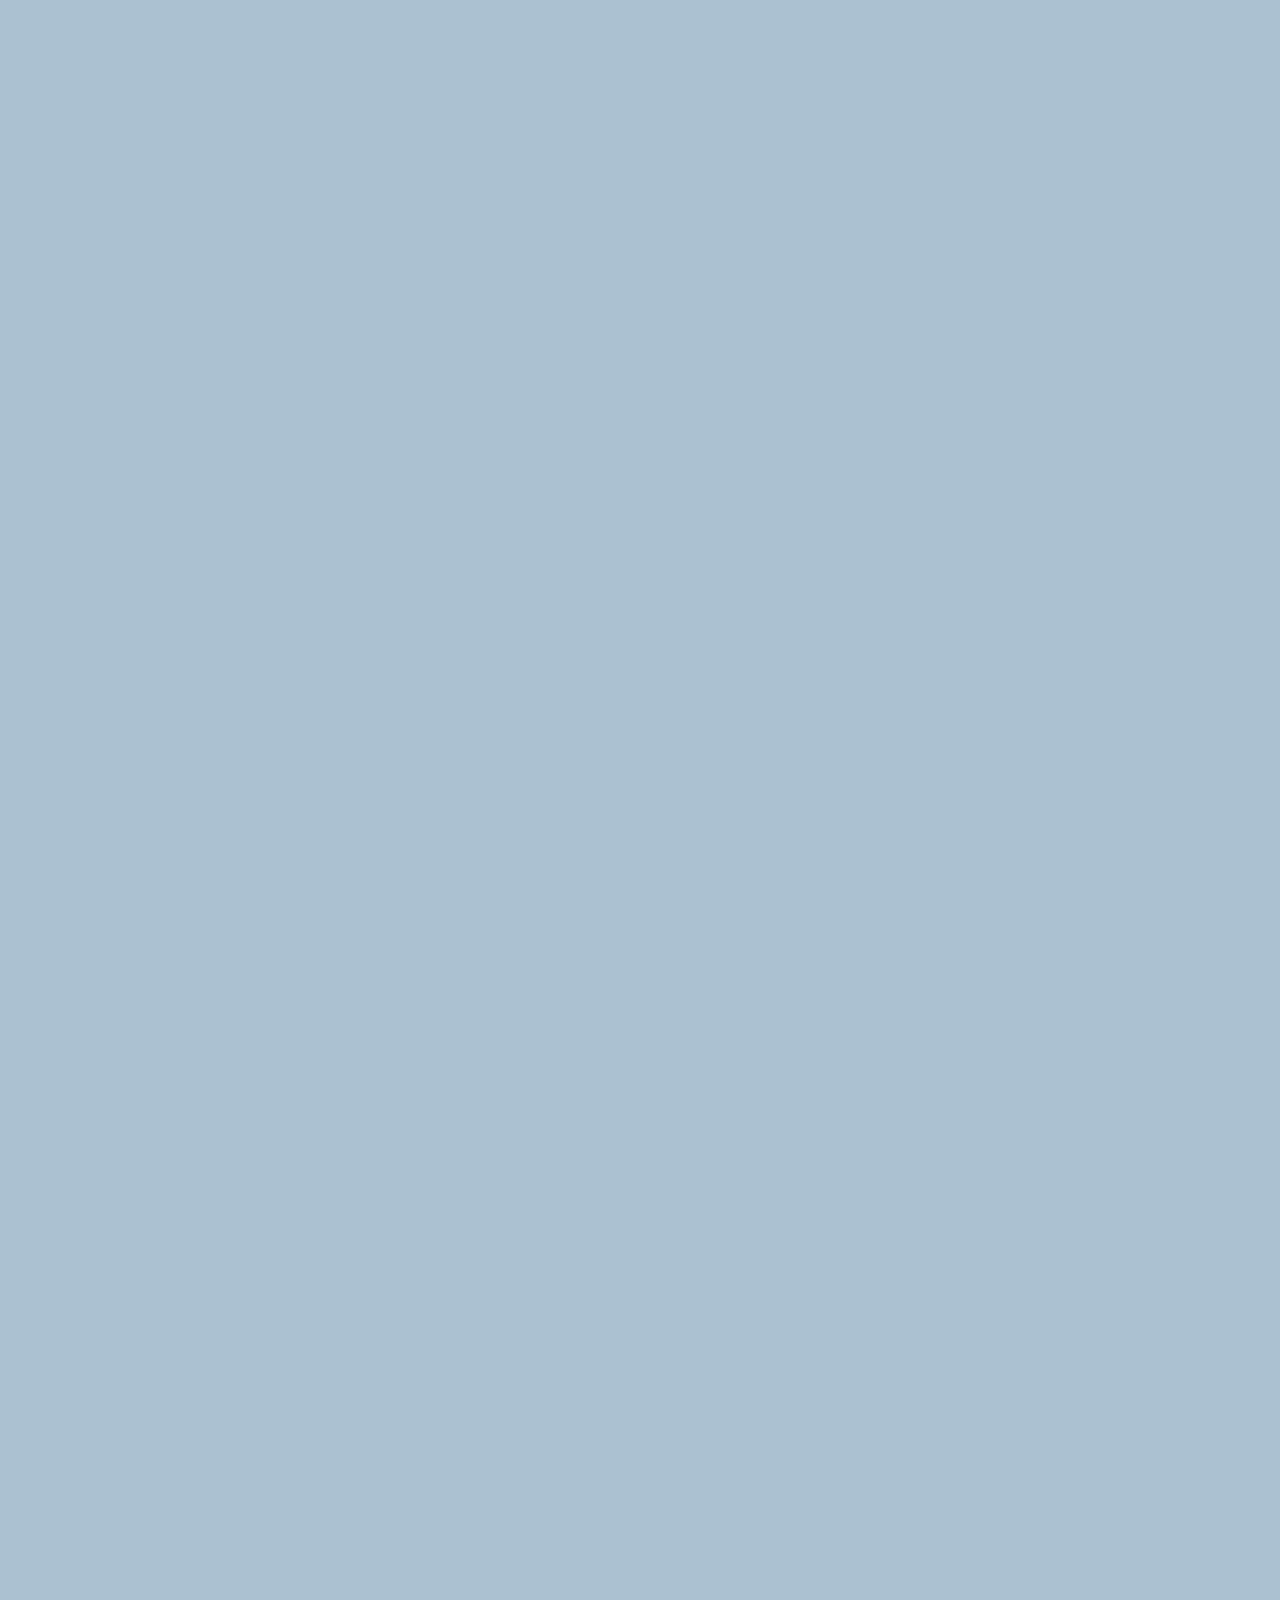
==== commit 0e637beb: "done" ====
--- a/chat.html
+++ b/chat.html
@@ -64,6 +64,15 @@
       </div>
     </main>
 
+    <form class="reply">
+      <div class="reply__column"><i class="far fa-plus-square fa-lg"></i></div>
+      <div class="reply__column">
+        <input type="text" placeholder="Write a message..." />
+        <i class="far fa-smile-beam fa-lg"></i>
+        <button><i class="fas fa-arrow-up"></i></button>
+      </div>
+    </form>
+
     <script
       src="https://kit.fontawesome.com/6478f529f2.js"
       crossorigin="anonymous"
